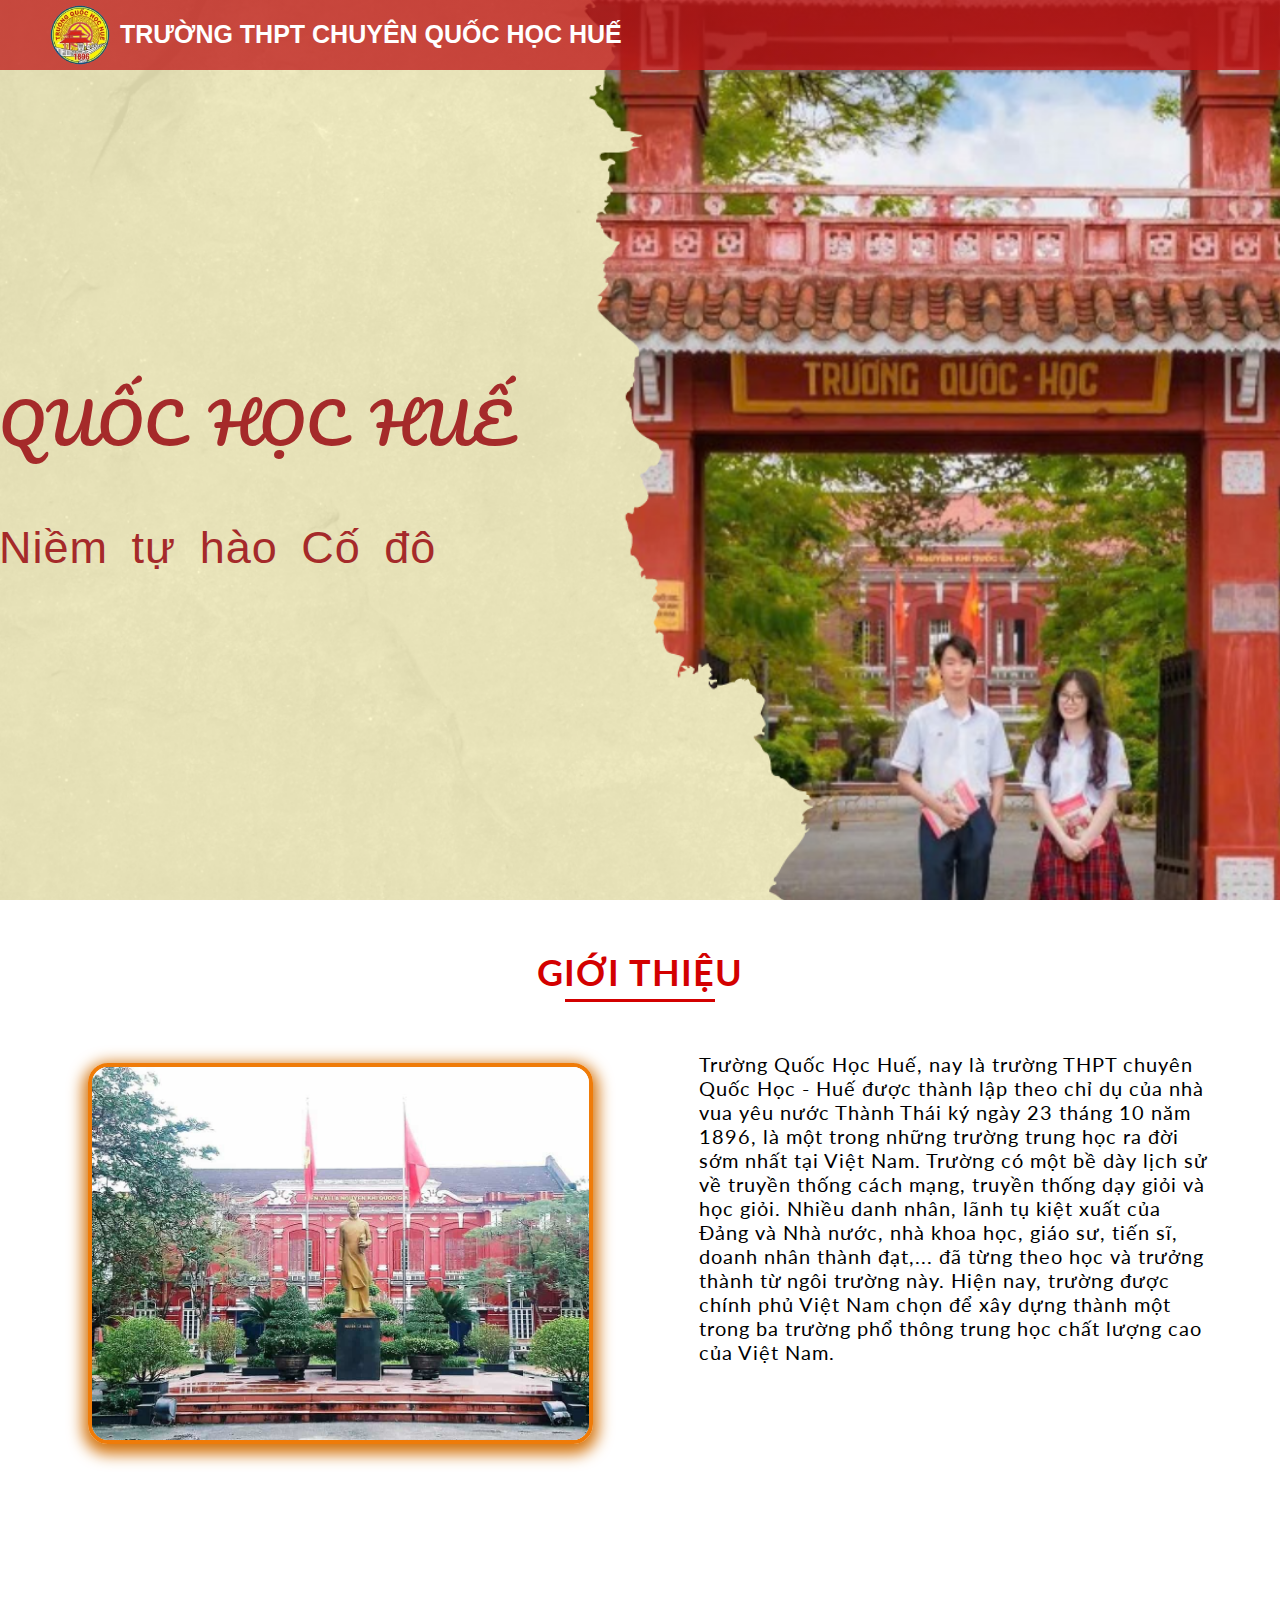
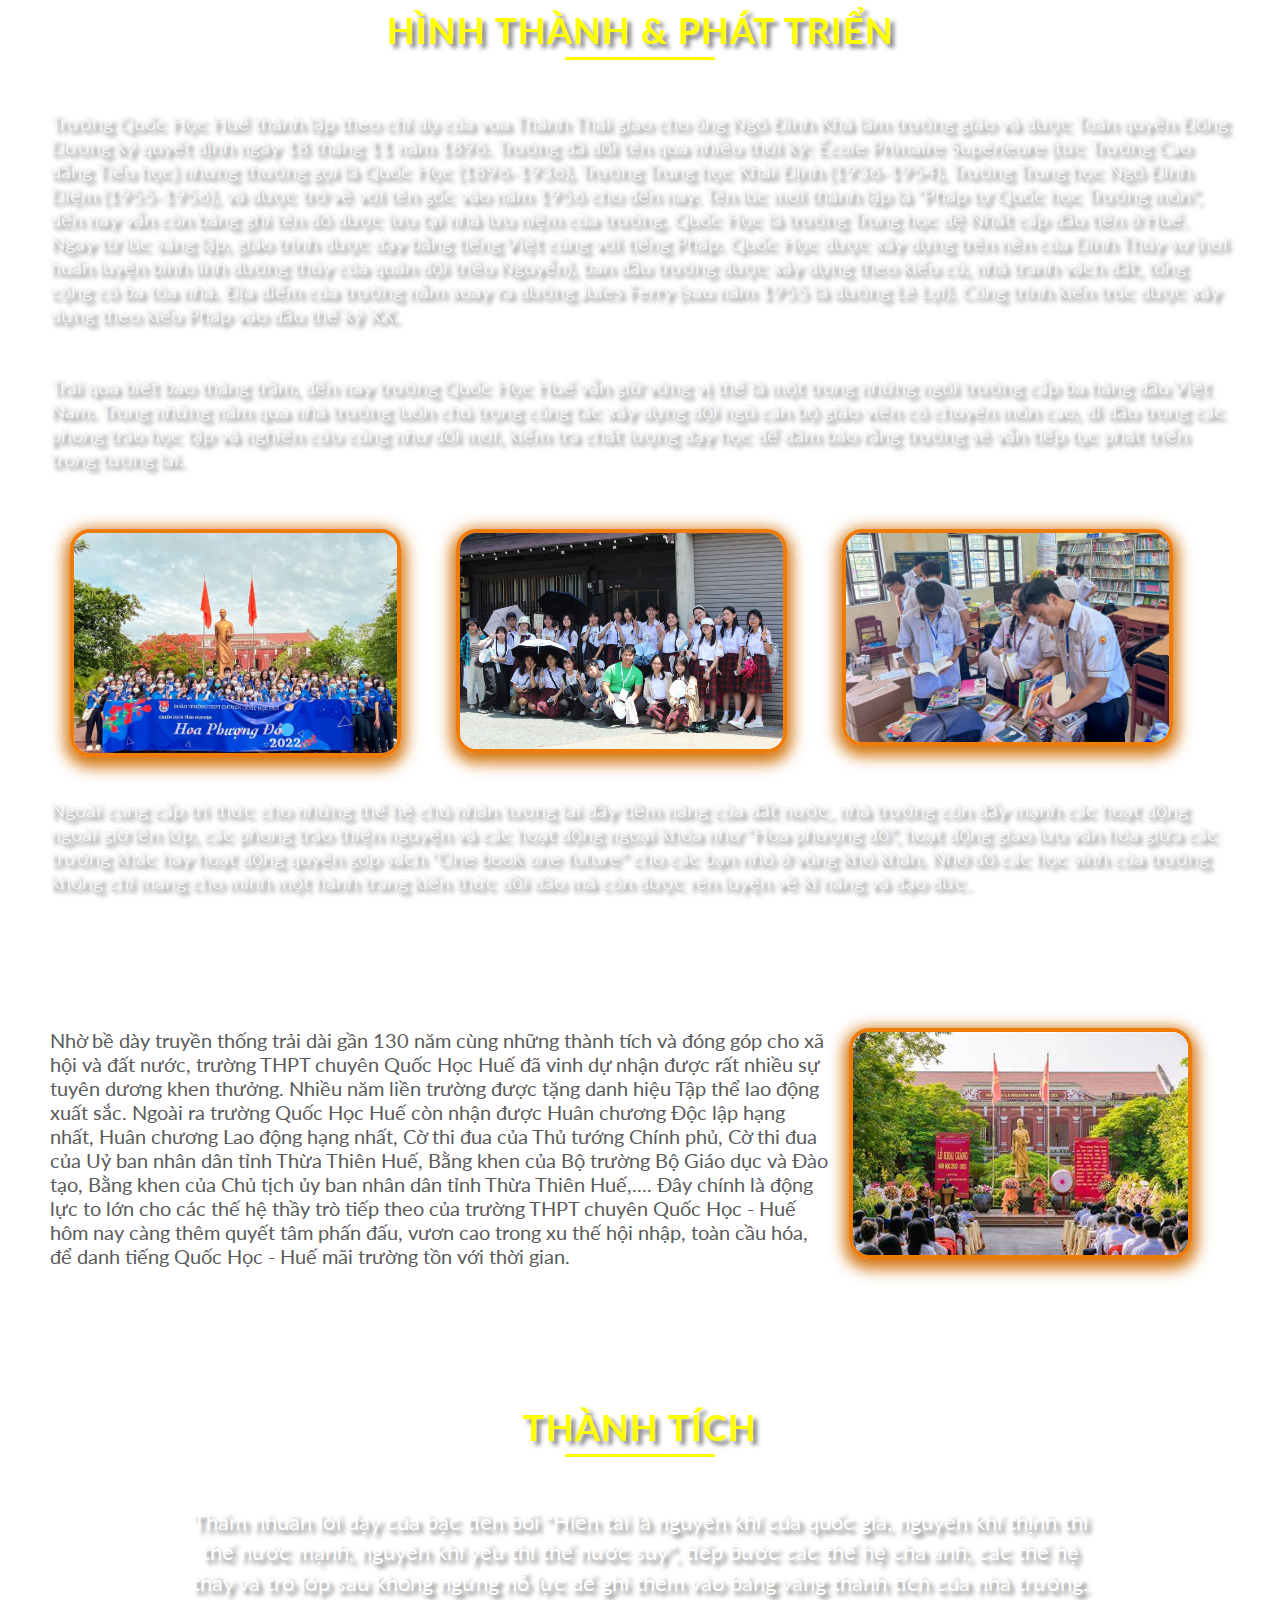
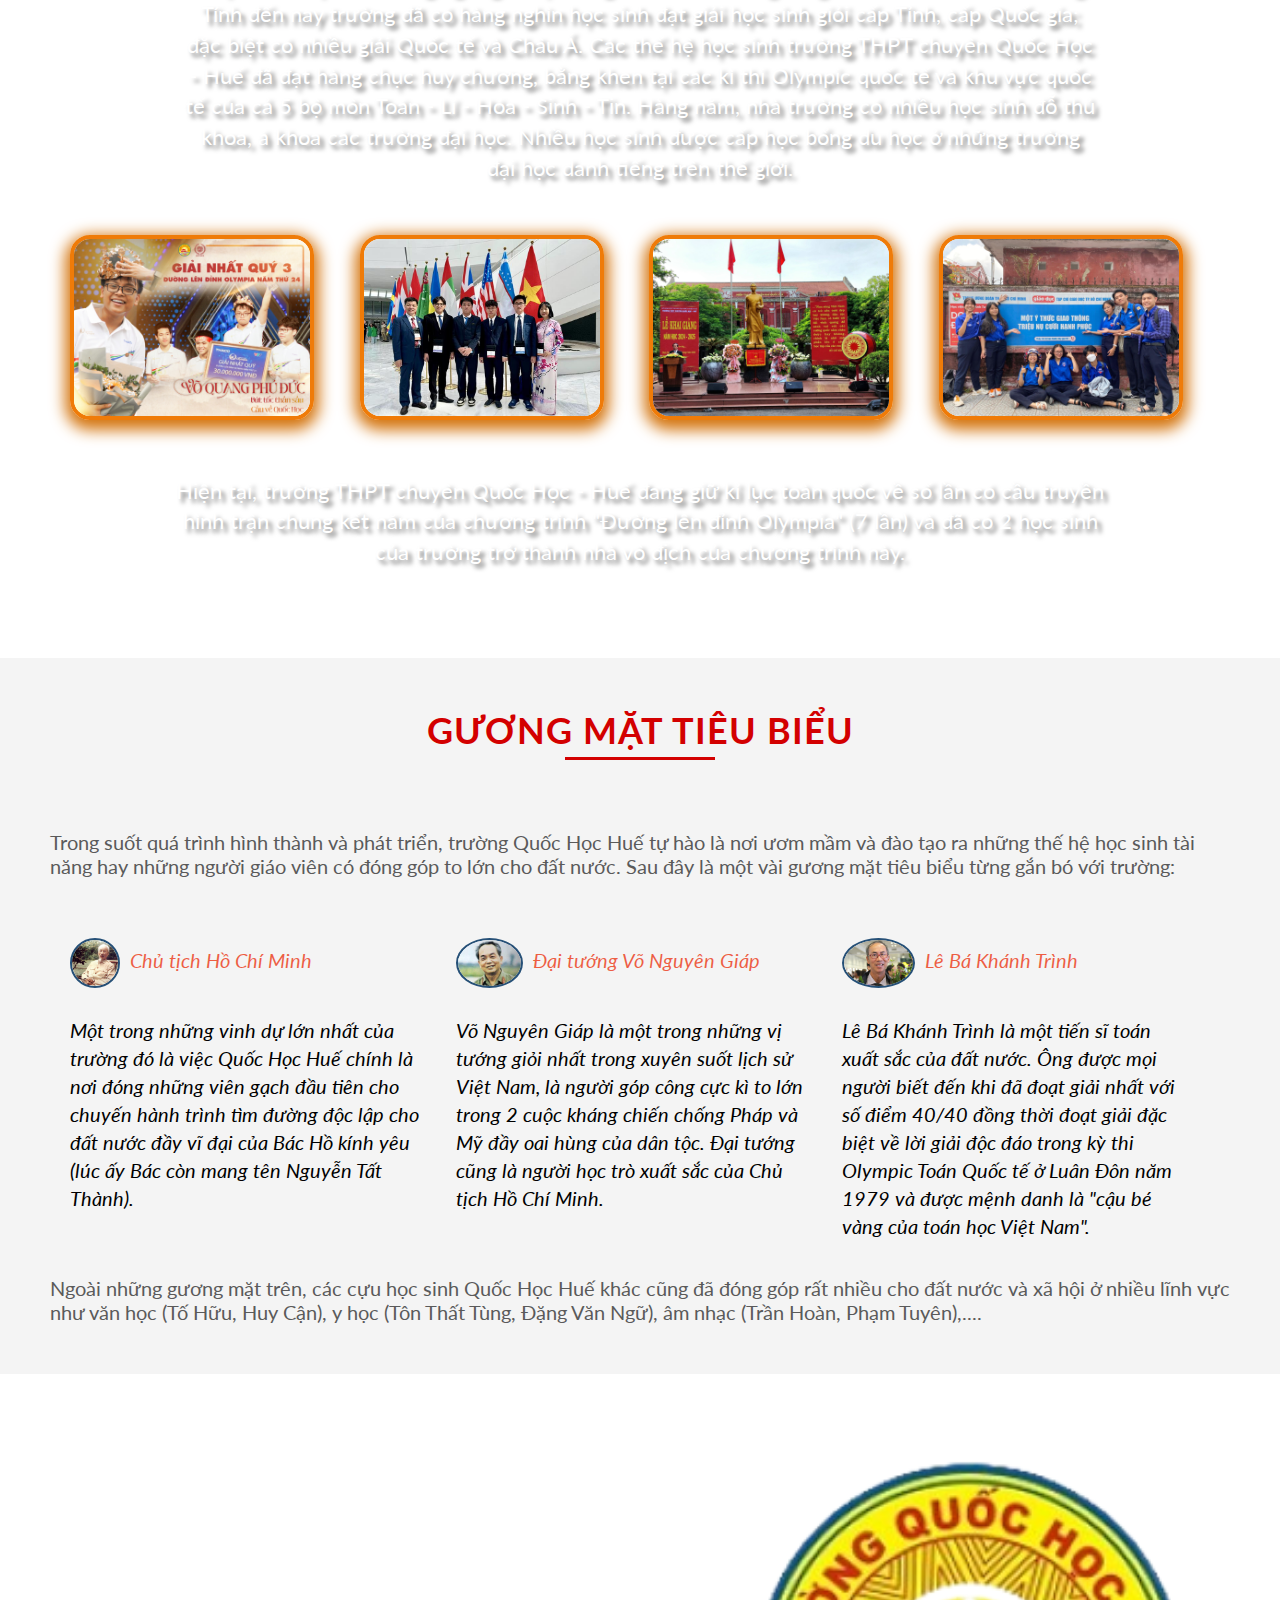
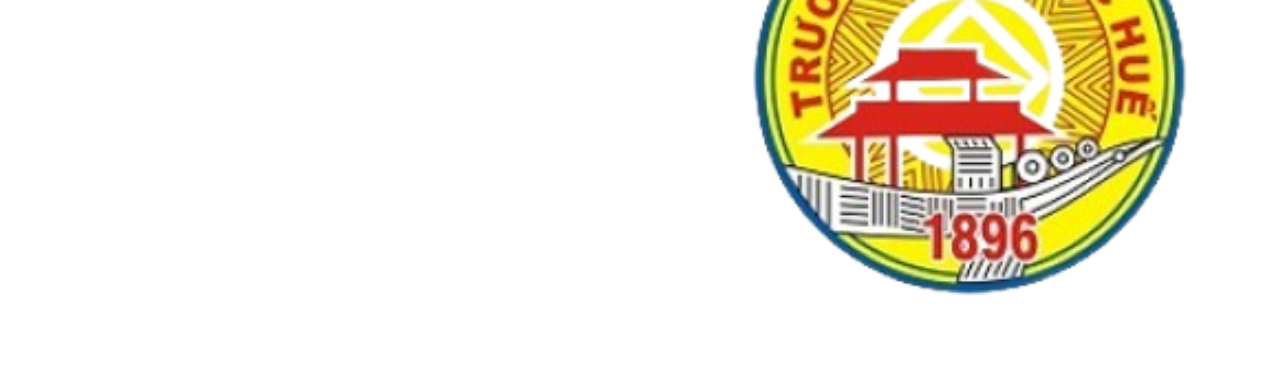
==== index.html @ fd77ebe2 "Rename quochoc.html to index.html" ====
<!DOCTYPE html>
<html lang="en">
<head>
    <link href="https://fonts.googleapis.com/css2?family=Pacifico&display=swap" rel="stylesheet">
    <link href="https://fonts.googleapis.com/css?family=Lato:300,400,700,900" rel="stylesheet">
    <link rel="stylesheet" href="https://use.fontawesome.com/releases/v5.2.0/css/all.css" integrity="sha384-hWVjflwFxL6sNzntih27bfxkr27PmbbK/iSvJ+a4+0owXq79v+lsFkW54bOGbiDQ"
        crossorigin="anonymous">
    <link rel="stylesheet" href="resources/css/qh_styles.css">
    <title>Gioi thieu Quoc Hoc Hue</title>
    <link rel="stylesheet" href="vendors/css/qh_grid.css">
</head>
<body>
    <header id="home">
        <nav class="sticky">
            <a href="#home"><img class="logo" src="./resources/img/qhh-removebg-preview.png" alt="logo"></a>
            <div class="main-nav">TRƯỜNG THPT CHUYÊN QUỐC HỌC HUẾ</div>
        </nav>
        <div class="clearfix"></div>
        <div class="row">
            <div class="heading-main-box">
                <h1>
                    <div class="vien">QUỐC HỌC HUẾ</div>
                    <div class="thien-duong">Niềm tự hào Cố đô</div>
                </h1>
            </div>
        </div>
    </header>
    <section class="vietnam" id="vnam">
        <div class="row">
            <h2>Giới thiệu</h2>
            <div class="col span-1-of-2 about-picture">
                <img src="./resources/img/quoc-hoc-hue-century-old-high-school-1.jpg" alt="activities1">
            </div>
            <div class="col span-1-of-2" id="intro-viet-1">
            Trường Quốc Học Huế, nay là trường THPT chuyên Quốc Học - Huế được thành lập theo chỉ dụ của nhà vua yêu nước Thành Thái ký ngày 23 tháng 10 năm 1896, là một trong những trường trung học ra đời sớm nhất tại Việt Nam. Trường có một bề dày lịch sử về truyền thống cách mạng, truyền thống dạy giỏi và học giỏi. Nhiều danh nhân, lãnh tụ kiệt xuất của Đảng và Nhà nước, nhà khoa học, giáo sư, tiến sĩ, doanh nhân thành đạt,... đã từng theo học và trưởng thành từ ngôi trường này. Hiện nay, trường được chính phủ Việt Nam chọn để xây dựng thành một trong ba trường phổ thông trung học chất lượng cao của Việt Nam.
            </div>
            <div class="clearfix"></div>
            <br> <br>
        </section>
    <section class="vietnam-1">
        <h2 class="tieu-de-2">Hình thành & phát triển</h2>
            <div class="introviet" id="intro-viet-2">
                Trường Quốc Học Huế thành lập theo chỉ dụ của vua Thành Thái giao cho ông Ngô Đình Khả làm trưởng giáo và được Toàn quyền Đông Dương ký quyết định ngày 18 tháng 11 năm 1896. Trường đã đổi tên qua nhiều thời kỳ: École Primaire Supérieure (tức Trường Cao đẳng Tiểu học) nhưng thường gọi là Quốc Học (1896-1936), Trường Trung học Khải Định (1936-1954), Trường Trung học Ngô Đình Diệm (1955-1956), và được trở về với tên gốc vào năm 1956 cho đến nay. Tên lúc mới thành lập là "Pháp tự Quốc học Trường môn", đến nay vẫn còn bảng ghi tên đó được lưu tại nhà lưu niệm của trường. Quốc Học là trường Trung học đệ Nhất cấp đầu tiên ở Huế. Ngay từ lúc sáng lập, giáo trình được dạy bằng tiếng Việt cùng với tiếng Pháp. Quốc Học được xây dựng trên nền của Dinh Thủy sư (nơi huấn luyện binh lính đường thủy của quân đội triều Nguyễn), ban đầu trường được xây dựng theo kiểu cũ, nhà tranh vách đất, tổng cộng có ba tòa nhà. Địa điểm của trường nằm xoay ra đường Jules Ferry (sau năm 1955 là đường Lê Lợi). Công trình kiến trúc được xây dựng theo kiểu Pháp vào đầu thế kỷ XX. <br> <br> <br>
                Trải qua biết bao thăng trầm, đến nay trường Quốc Học Huế vẫn giữ vững vị thế là một trong những ngôi trường cấp ba hàng đầu Việt Nam. Trong những năm qua nhà trường luôn chú trọng công tác xây dựng đội ngũ cán bộ giáo viên có chuyên môn cao, đi đầu trong các phong trào học tập và nghiên cứu cũng như đổi mới, kiểm tra chất lượng dạy học để đảm bảo rằng trường sẽ vẫn tiếp tục phát triển trong tương lai.<br> <br> <br>
            <div class="row">
                <div class="col span-1-of-3 about-picture">
                    <img src="./resources/img/hoa_phuong_do.jpg" alt="activities1">
                </div>
                <div class="col span-1-of-3 about-picture">
                    <img src="./resources/img/van-hoa.jpg" alt="activities1">
                </div>
                <div class="col span-1-of-3 about-picture">
                    <img src="./resources/img/1b1f.jpg" alt="activities1">
                </div>
            </div>
            <br>
            Ngoài cung cấp tri thức cho những thế hệ chủ nhân tương lai đầy tiềm năng của đất nước, nhà trường còn đẩy mạnh các hoạt động ngoài giờ lên lớp, các phong trào thiện nguyện và các hoạt động ngoại khóa như "Hoa phượng đỏ", hoạt động giao lưu văn hóa giữa các trường khác hay hoạt động quyên góp sách "One book one future" cho các bạn nhỏ ở vùng khó khăn. Nhờ đó các học sinh của trường không chỉ mang cho mình một hành trang kiến thức dồi dào mà còn được rèn luyện về kĩ năng và đạo đức.
            <br> <br>
    </section>
    <section class="vietnam" id="vnam">
        <div class="role">
            <div class="col span-2-of-3 about-picture">
                Nhờ bề dày truyền thống trải dài gần 130 năm cùng những thành tích và đóng góp cho xã hội và đất nước, trường THPT chuyên Quốc Học Huế đã vinh dự nhận được rất nhiều sự tuyên dương khen thưởng. Nhiều năm liền trường được tặng danh hiệu Tập thể lao động xuất sắc. Ngoài ra trường Quốc Học Huế còn nhận được Huân chương Độc lập hạng nhất, Huân chương Lao động hạng nhất, Cờ thi đua của Thủ tướng Chính phủ, Cờ thi đua của Uỷ ban nhân dân tỉnh Thừa Thiên Huế, Bằng khen của Bộ trường Bộ Giáo dục và Đào tạo, Bằng khen của Chủ tịch ủy ban nhân dân tỉnh Thừa Thiên Huế,.... Đây chính là động lực to lớn cho các thế hệ thầy trò tiếp theo của trường THPT chuyên Quốc Học - Huế hôm nay càng thêm quyết tâm phấn đấu, vươn cao trong xu thế hội nhập, toàn cầu hóa, để danh tiếng Quốc Học - Huế mãi trường tồn với thời gian.
            </div>
            <div class="col span-1-of-3 about-picture">
                <img src="./resources/img/khai-giang.jpg" alt="activities1">
            </div>
        </div>
        <br> <br> <br> <br> <br> <br> <br> <br> <br> <br> <br> <br> 
    </section>
    <section class="about-section" id="about">
        <div class="row">
            <h2 class="tieu-de-2">thành tích</h2>
            <p class="p-long">
                Thấm nhuần lời dạy của bậc tiền bối "Hiền tài là nguyên khí của quốc gia, nguyên khí thịnh thì thế nước mạnh, nguyên khí yếu thì thế nước suy", tiếp bước các thế hệ cha anh, các thế hệ thầy và trò lớp sau không ngừng nỗ lực để ghi thêm vào bảng vàng thành tích của nhà trường. Tính đến nay trường đã có hàng nghìn học sinh đạt giải học sinh giỏi cấp Tỉnh, cấp Quốc gia; đặc biệt có nhiều giải Quốc tế và Châu Á. Các thế hệ học sinh trường THPT chuyên Quốc Học - Huế đã đạt hàng chục huy chương, bằng khen tại các kì thi Olympic quốc tế và khu vực quốc tế của cả 5 bộ môn Toán - Lí - Hóa - Sinh - Tin. Hàng năm, nhà trường có nhiều học sinh đỗ thủ khoa, á khoa các trường đại học. Nhiều học sinh được cấp học bổng du học ở những trường đại học danh tiếng trên thế giới.
            </p>
        </div>
        <div class="row">
            <div class="col span-1-of-4 about-picture">
                <img src="./resources/img/phu-duc.jpg" alt="activities1">
            </div>
            <div class="col span-1-of-4 about-picture">
                <img src="./resources/img/hcb2024.jpg" alt="activities2">
            </div>
            <div class="col span-1-of-4 about-picture">
                <img src="./resources/img/thi dua.jpg" alt="activities3">
            </div>
            <div class="col span-1-of-4 about-picture">
                <img src="./resources/img/atgt.jpg" alt="activities4">
            </div>
        </div>
        <p class="p-long">
            Hiện tại, trường THPT chuyên Quốc Học - Huế đang giữ kỉ lục toàn quốc về số lần có cầu truyền hình trận chung kết năm của chương trình "Đường lên đỉnh Olympia" (7 lần) và đã có 2 học sinh của trường trở thành nhà vô địch của chương trình này.
        </p>
    </section>
    <section class="testimonials-section" id="testimonials" >
    <h2 class="tieu-de-1">Gương mặt tiêu biểu</h2>
        Trong suốt quá trình hình thành và phát triển, trường Quốc Học Huế tự hào là nơi ươm mầm và đào tạo ra những thế hệ học sinh tài năng hay những người giáo viên có đóng góp to lớn cho đất nước. Sau đây là một vài gương mặt tiêu biểu từng gắn bó với trường:
        <br> <br>
        <div class="row">
            <div class="col span-1-of-3">
                <blockquote>
                    <cite>
                        <img  src="resources/img/ho-chi-minh.webp" alt="person1"> Chủ tịch Hồ Chí Minh
                    </cite>
                    <br>
                    Một trong những vinh dự lớn nhất của trường đó là việc Quốc Học Huế chính là nơi đóng những viên gạch đầu tiên cho chuyến hành trình tìm đường độc lập cho đất nước đầy vĩ đại của Bác Hồ kính yêu (lúc ấy Bác còn mang tên Nguyễn Tất Thành).
                </blockquote>
            </div>
            <div class="col span-1-of-3">
                <blockquote>
                    <cite>
                        <img  src="resources/img/vo_nguyen_giap.jpg" alt="person1"> Đại tướng Võ Nguyên Giáp
                    </cite>
                    <br>
                    Võ Nguyên Giáp là một trong những vị tướng giỏi nhất trong xuyên suốt lịch sử Việt Nam, là người góp công cực kì to lớn trong 2 cuộc kháng chiến chống Pháp và Mỹ đầy oai hùng của dân tộc. Đại tướng cũng là người học trò xuất sắc của Chủ tịch Hồ Chí Minh.
            </div>
            <div class="col span-1-of-3">
                <blockquote>
                    <cite>
                        <img  src="resources/img/thay_le_ba_trinh_2.jpg" alt="person1"> Lê Bá Khánh Trình
                    </cite>
                    <br>
                    Lê Bá Khánh Trình là một tiến sĩ toán xuất sắc của đất nước. Ông được mọi người biết đến khi đã đoạt giải nhất với số điểm 40/40 đồng thời đoạt giải đặc biệt về lời giải độc đáo trong kỳ thi Olympic Toán Quốc tế ở Luân Đôn năm 1979 và được mệnh danh là "cậu bé vàng của toán học Việt Nam".
                </blockquote>
            </div>
        </div>
    <br>
    Ngoài những gương mặt trên, các cựu học sinh Quốc Học Huế khác cũng đã đóng góp rất nhiều cho đất nước và xã hội ở nhiều lĩnh vực như văn học (Tố Hữu, Huy Cận), y học (Tôn Thất Tùng, Đặng Văn Ngữ), âm nhạc (Trần Hoàn, Phạm Tuyên),....
    </section>
    <section class="contact-section" id="contact">
        <div class="row">
            <div class="col span-1-of-2">
                <ul class="information">
                    <li><i class="fas fa-map-marker-alt small small-icon"></i>Địa chỉ: 12 Lê Lợi, Thành phố Huế</li>
                    <li><i class="fas fa-phone small-icon"></i>SĐT: +84 234 3823 234</li>
                </ul>
                <ul class="social-icons">
                    <li><a href="https://www.facebook.com/DoantruongQuocHoc" class="fab fa-facebook"></a></li>
                    <li><a href="https://thpt-qhoc.thuathienhue.edu.vn/" class="fab fa-google-plus-square"></a></li>
                </ul>
            </div>
            <div class="col span-1-of-3"></div>
            <div class="col span-1-of-3">
                <img class="last-obj" src="resources/img/qhh-removebg-preview.png" alt="">
            </div>
        </div>
    </section>   
    <script
    src="https://code.jquery.com/jquery-3.3.1.js"
    integrity="sha256-2Kok7MbOyxpgUVvAk/HJ2jigOSYS2auK4Pfzbm7uH60="
    crossorigin="anonymous"></script>
    <script src="vendors/js/jquery.waypoints.min.js"></script>
    <script src="resources/js/scripts.js"></script>
</body>
</html>
---- resources/css/qh_styles.css ----
/*-----------------------------------------------------------------------*/
/*-----------------------DEFAULT SETUP-----------------------------------*/
/*-----------------------------------------------------------------------*/
* {
    margin: 0;
    padding: 0;
    box-sizing: border-box;
}

.main-nav{
    padding-top: 20px;
    margin-left: 25px;
    font-size: 25px;
    color: white;
    font-family: 'Calibri', sans-serif;
    font-weight: bold;

}

html {
    background-color: #ffffff;
    color: #5a5a5a;
    font-family: 'Lato', sans-serif;
    font-size: 20px;
    text-rendering: optimizeLegibility;
}

/* ------sticky----- */
.sticky{
    background-image:linear-gradient(45deg, rgba(190, 24, 24, 0.75), 55%,rgba(190, 24, 24, 0.85));
    top: 0;
    left: 0;
    width: 100%;
    height: 70px;
}

.sticky .logo{
    width: 60px;
    margin-top: 5px;
    margin-right: 10px;
}

/*-----------------------------------------------------------------------*/
/*--------------------REUSABLE COMPONENT---------------------------------*/
/*-----------------------------------------------------------------------*/

.tieu-de-1{
    color: #d30000;
}

.tieu-de-1::after{
    background-color: #d30000
}

.tieu-de-2{
    color: yellow;
    text-shadow: 4px 4px 4px rgba(0, 0, 0, 0.5); 
}

.tieu-de-2::after{
    background-color: yellow
}


.row{
    max-width: 1140px;
    margin: 0 auto;
}

.clearfix::after{
    content:" ";
    display: table;
    clear: both;
}

h1,h2,h3{
    text-transform: uppercase;
    letter-spacing: 1px;
}

h2{
    color: #d30000;
    font-size: 180%;
    font-weight: 700;
    text-align: center;
}

h2::after{
    content: " ";
    display: block;
    width: 150px;
    height: 3px;
    background-color: #d30000;
    margin: 0 auto;
    margin-top: 5px;
    margin-bottom: 50px;
}

h3{
    padding-top: 30px;
    padding-bottom: 10px;
    text-align: center;
    background-color: #265077;
    color: white;
    border-top-right-radius: 15px;
    border-top-left-radius: 15px;
    margin-bottom: 10px;
}

.p-long{
    text-align: center;
    color: #265077;
    font-size: 22px;
    margin-top: 40px;
    margin-bottom: 40px;
    width: 80%;
    margin-left: 10%;
    line-height: 140%;
}

section{
    padding: 50px;
}

/*-----------------------------------------------------------------------*/
/*-------------------------------HEADER----------------------------------*/
/*-----------------------------------------------------------------------*/
header{
    background-image: url("../img/Green\ Haze\ Brush\ Photo\ Frame\ Travel\ Discover\ New\ Places\ Instagram\ Post.png");
    background-size: cover;
    background-position: center;
    height: 100vh;
    background-attachment: fixed;
}

.logo{
    width: 150px;
    float: left;
    margin-left: 50px;
    margin-top: -70px;
}

.heading-main-box{
    position: absolute;
    top: 50%;
    left: 30%;
    transform: translate(-35%,-55%);
    width: 1100px;
    font-family: 'Gill Sans', 'Gill Sans MT', Calibri, 'Trebuchet MS', sans-serif;
}

.thien-duong{
    margin-right: 10px;
    padding-right: 25px;
    text-transform: none;
    margin-top: 10px;
}

.vien{
    font-size: 125%;
    margin-top: 60px;
    padding-bottom: 60px;
    font-family: 'Pacifico', cursive;
}

h1{
    font-size: 225%;
    font-weight: 400;
    word-spacing: 10px;
    color: brown;   
    line-height: 125%;
    margin-bottom: 25px;
    padding-top: 70px;
}
/*-----------------------------------------------------------------------*/
/*-----------------------------VIETNAM-----------------------------------*/
/*-----------------------------------------------------------------------*/

video{
    margin-top: 50px;
    width: 50%;
    height: 50%;
    display: inline-block;
}

.vietnam-1{
    background-image:linear-gradient(45deg,rgba(190, 24, 24, 0.55), 55%, rgba(190, 24, 24, 0.5)), url('../img/53842-toa-nha-quoc-hoc-hue-700x467.jpg');
    background-position: center;
    background-size: cover;
    background-attachment: fixed;
}


#intro-viet-1{
    text-align: left;
    margin: 0 auto;
    padding-left: 50px;
    float: right;
    letter-spacing: 1px;
    font-size: 20px;
    color: black;
}

#intro-viet-2{
    font-size: 20px;
    color: whitesmoke;
    text-shadow: 4px 4px 4px rgba(0, 0, 0, 0.5); 
}
/*-----------------------------------------------------------------------*/
/*------------------------ABOUT SECTION----------------------------------*/
/*-----------------------------------------------------------------------*/

.about-section{
    background-image:linear-gradient(45deg,rgba(190, 24, 24, 0.5), 55%, rgba(190, 24, 24, 0.5)), url('../img/B1155-tckt-007-1.jpg');
    background-position: center;
    background-size: cover;
    background-attachment: fixed;
}

.p-long{
    color: white !important;
    text-shadow: 4px 4px 4px rgba(0, 0, 0, 0.5);
}
 
.about-picture img{
    width: 90%;
    border-radius: 20px;
    border: 4px solid #ef7b08;
    box-shadow: 0px 5px 15px 5px #d4750f;
    transition: all .7s;
}

.picture-title{
    position: absolute;
    top: 50%;
    left: 50%;
    color: rgb(255, 149, 0);
    transform: translate(-65%,100%);
    opacity: 0;
    transition: all .7s;
}

.about-picture{
    position: relative;
    margin-top: 50px;
}

.about-picture:hover img,
.about-picture:active img{
    filter: brightness(55%) blur(2px);
}

.about-picture:hover .picture-title,
.about-picture:active .picture-title{
    transform: translate(-65%, -50%);
    opacity: 1;
}

/*-----------------------------------------------------------------------*/
/*---------------------PRODUCT SECTION-----------------------------------*/
/*-----------------------------------------------------------------------*/

.products-section{
    background-color: #f4f4f4;
}

.products-section h2{
    margin-bottom: 60px;
}
 
.product-box{
    background-color: #eeefff;
    box-shadow: 3px 5px 10px #e0e0e0;
    width: 90%;
    height: 350px;
}
 
.product-price{
    color: #265077;
    font-size: 250%;
    font-weight: 300;
    text-align: center;
}
 
.product-price span {
    font-size: 80%;
}
 
.product-box ul li{
    margin-left: 20%;
    list-style: none;
    margin-top: 20px;
    margin-bottom: 20px;
}
 
.product-box .btn{
    margin-left: 20%;
}

/*-----------------------------------------------------------------------*/
/*------------------------TESTIMONIALS SECTION---------------------------*/
/*-----------------------------------------------------------------------*/
.testimonials-section{
    background-color: #f4f4f4;
}
 
.testimonials-section h2{
    margin-bottom: 70px;
}
 
blockquote{
    width: 95%;
    position: relative;
    font-style: italic;
    line-height: 140%;
    color: black;
}
 

 
cite{
    display: block;
    color: rgba(235, 45, 7, 0.758)   ;
    margin-top: 25px;
}
 
cite img{
    height: 50px;
    border-radius: 50%;
    border: 2px solid #265077;
    vertical-align: middle;
    margin-right: 5px;
}

/*-----------------------------------------------------------------------*/
/*------------------------SPONSORS SECTION-------------------------------*/
/*-----------------------------------------------------------------------*/

.sponsors-section{
    background-color: #f4f4f4;
}

.sponsors-section h2{
      margin-bottom: 50px;
}

.sponsors-showcase{
   margin-left: 8%;
}

.sponsors-showcase li{
   list-style: none;
   float: left;
   width: 30%;
   text-align: center;
   margin-bottom: 20px;
}

.logo-sponsor{
   width: 140px;
   cursor: pointer;
   transition: all .3s;
}

.sponsors-showcase li .logo-sponsor:hover,
.sponsors-showcase li .logo-sponsor:active{
   transform: scale(1.2);
}

figcaption{
   color: #265077;
   font-weight: 900;
   font-size: 120%;
   cursor: pointer;
}

/*-----------------------------------------------------------------------*/
/*--------------------------CONTACT FORM---------------------------------*/
/*-----------------------------------------------------------------------*/

.contact-section{
    background-image:linear-gradient(45deg,rgba(190, 24, 24, 0.65), 55%, rgba(190, 24, 24, 0.65)), url('../img/toan-canh-co-do-hue-nhin-tu-tren-cao-42-1838-15392592652411456989806-1539265453203967090356.png');
    background-position: center;
    background-size: cover;
    background-attachment: fixed;
}
/*-----------------------------------------------------------------------*/
/*--------------------------------FOOTER---------------------------------*/
/*-----------------------------------------------------------------------*/

footer{
    text-align: center;
    background-color: #494949;
    color: white;
    padding: 20px;
}

.information{
    list-style: none;
    color: white;
    line-height: 200%;
    margin-top: 70px;
    word-spacing: 1px;
    font-size: 90%;
}

.information .small-icon{
    color: yellowgreen;
    margin: 10px;
}

.information .small-icon:hover,
.information .small-icon:active{
    transform: scale(1.3);
}

.social-icons{
    margin-top: 50px;
    list-style: none;
}

.social-icons li{
    display: inline-block;
    font-size: 250%;
    margin-left: 20px;
    color: white;
}

.social-icons li a{
    transition: all .3s;
    cursor: pointer;
    color: white;
}

.social-icons li i:hover,
.social-icons li i:active{
    transform: scale(1.3);
    color: #e67e22;
}

.last-obj{
    width: 120%;
    margin-left: 100px;
}
---- vendors/css/qh_grid.css ----
/*  SECTIONS  ============================================================================= */

.section {
	clear: both;
	padding: 0px;
	margin: 0px;
}

/*  GROUPING  ============================================================================= */

.row {
    zoom: 1; /* For IE 6/7 (trigger hasLayout) */
}

.row:before,
.row:after {
    content:"";
    display:table;
}
.row:after {
    clear:both;
}

/*  GRID COLUMN SETUP   ==================================================================== */

.col {
	display: block;
	float:left;
	margin: 1% 0 1% 1.6%;
}

.col:first-child { margin-left: 0; } /* all browsers except IE6 and lower */


/*  REMOVE MARGINS AS ALL GO FULL WIDTH AT 480 PIXELS */

@media only screen and (max-width: 480px) {
	.col { 
		/*margin: 1% 0 1% 0%;*/
        margin: 0;
	}
}


/*  GRID OF TWO   ============================================================================= */


.span-2-of-2 {
	width: 100%;
}

.span-1-of-2 {
	width: 49.2%;
}

/*  GO FULL WIDTH AT LESS THAN 480 PIXELS */

@media only screen and (max-width: 480px) {
	.span-2-of-2 {
		width: 100%; 
	}
	.span-1-of-2 {
		width: 100%; 
	}
}


/*  GRID OF THREE   ============================================================================= */

	
.span-3-of-3 {
	width: 100%; 
}

.span-2-of-3 {
	width: 66.13%; 
}

.span-1-of-3 {
	width: 32.26%; 
}


/*  GO FULL WIDTH AT LESS THAN 480 PIXELS */

@media only screen and (max-width: 480px) {
	.span-3-of-3 {
		width: 100%; 
	}
	.span-2-of-3 {
		width: 100%; 
	}
	.span-1-of-3 {
		width: 100%;
	}
}

/*  GRID OF FOUR   ============================================================================= */

	
.span-4-of-4 {
	width: 100%; 
}

.span-3-of-4 {
	width: 74.6%; 
}

.span-2-of-4 {
	width: 49.2%; 
}

.span-1-of-4 {
	width: 23.8%; 
}


/*  GO FULL WIDTH AT LESS THAN 480 PIXELS */

@media only screen and (max-width: 480px) {
	.span-4-of-4 {
		width: 100%; 
	}
	.span-3-of-4 {
		width: 100%; 
	}
	.span-2-of-4 {
		width: 100%; 
	}
	.span-1-of-4 {
		width: 100%; 
	}
}


/*  GRID OF FIVE   ============================================================================= */

	
.span-5-of-5 {
	width: 100%;
}

.span-4-of-5 {
  	width: 79.68%; 
}

.span-3-of-5 {
  	width: 59.36%; 
}

.span-2-of-5 {
  	width: 39.04%;
}

.span-1-of-5 {
  	width: 18.72%;
}


/*  GO FULL WIDTH AT LESS THAN 480 PIXELS */

@media only screen and (max-width: 480px) {
	.span-5-of-5 {
		width: 100%; 
	}
	.span-4-of-5 {
		width: 100%; 
	}
	.span-3-of-5 {
		width: 100%; 
	}
	.span-2-of-5 {
		width: 100%; 
	}
	.span-1-of-5 {
		width: 100%; 
	}
}


/*  GRID OF SIX   ============================================================================= */


.span-6-of-6 {
	width: 100%;
}

.span-5-of-6 {
  	width: 83.06%;
}

.span-4-of-6 {
  	width: 66.13%;
}

.span-3-of-6 {
  	width: 49.2%;
}

.span-2-of-6 {
  	width: 32.26%;
}

.span-1-of-6 {
  	width: 15.33%;
}


/*  GO FULL WIDTH AT LESS THAN 480 PIXELS */

@media only screen and (max-width: 480px) {
	.span-6-of-6 {
		width: 100%; 
	}
	.span-5-of-6 {
		width: 100%; 
	}
	.span-4-of-6 {
		width: 100%; 
	}
	.span-3-of-6 {
		width: 100%; 
	}
	.span-2-of-6 {
		width: 100%; 
	}
	.span-1-of-6 {
		width: 100%; 
	}
}



/*  GRID OF SEVEN   ============================================================================= */


.span-7-of-7 {
	width: 100%;
}

.span-6-of-7 {
	width: 85.48%;
}

.span-5-of-7 {
  	width: 70.97%;
}

.span-4-of-7 {
  	width: 56.45%;
}

.span-3-of-7 {
  	width: 41.94%;
}

.span-2-of-7 {
  	width: 27.42%;
}

.span-1-of-7 {
  	width: 12.91%;
}


/*  GO FULL WIDTH AT LESS THAN 480 PIXELS */

@media only screen and (max-width: 480px) {
	.span-7-of-7 {
		width: 100%; 
	}
	.span-6-of-7 {
		width: 100%; 
	}
	.span-5-of-7 {
		width: 100%; 
	}
	.span-4-of-7 {
		width: 100%; 
	}
	.span-3-of-7 {
		width: 100%; 
	}
	.span-2-of-7 {
		width: 100%; 
	}
	.span-1-of-7 {
		width: 100%; 
	}
}


/*  GRID OF EIGHT   ============================================================================= */

	
.span-8-of-8 {
	width: 100%;
}

.span-7-of-8 {
	width: 87.3%; 
}

.span-6-of-8 {
	width: 74.6%; 
}

.span-5-of-8 {
	width: 61.9%; 
}

.span-4-of-8 {
	width: 49.2%; 
}

.span-3-of-8 {
	width: 36.5%;
}

.span-2-of-8 {
	width: 23.8%; 
}

.span-1-of-8 {
	width: 11.1%; 
}


/*  GO FULL WIDTH AT LESS THAN 480 PIXELS */

@media only screen and (max-width: 480px) {
	.span-8-of-8 {
		width: 100%; 
	}
	.span-7-of-8 {
		width: 100%; 
	}
	.span-6-of-8 {
		width: 100%; 
	}
	.span-5-of-8 {
		width: 100%; 
	}
	.span-4-of-8 {
		width: 100%; 
	}
	.span-3-of-8 {
		width: 100%; 
	}
	.span-2-of-8 {
		width: 100%; 
	}
	.span-1-of-8 {
		width: 100%; 
	}
}


/*  GRID OF NINE   ============================================================================= */


.span-9-of-9 {
	width: 100%;
}

.span-8-of-9 {
	width: 88.71%;
}

.span-7-of-9 {
	width: 77.42%; 
}

.span-6-of-9 {
	width: 66.13%; 
}

.span-5-of-9 {
	width: 54.84%; 
}

.span-4-of-9 {
	width: 43.55%; 
}

.span-3-of-9 {
	width: 32.26%;
}

.span-2-of-9 {
	width: 20.97%; 
}

.span-1-of-9 {
	width: 9.68%; 
}


/*  GO FULL WIDTH AT LESS THAN 480 PIXELS */

@media only screen and (max-width: 480px) {
	.span-9-of-9 {
		width: 100%; 
	}
	.span-8-of-9 {
		width: 100%; 
	}
	.span-7-of-9 {
		width: 100%; 
	}
	.span-6-of-9 {
		width: 100%; 
	}
	.span-5-of-9 {
		width: 100%; 
	}
	.span-4-of-9 {
		width: 100%; 
	}
	.span-3-of-9 {
		width: 100%; 
	}
	.span-2-of-9 {
		width: 100%; 
	}
	.span-1-of-9 {
		width: 100%; 
	}
}


/*  GRID OF TEN   ============================================================================= */


.span-10-of-10 {
	width: 100%;
}

.span-9-of-10 {
	width: 89.84%;
}

.span-8-of-10 {
	width: 79.68%;
}

.span-7-of-10 {
	width: 69.52%; 
}

.span-6-of-10 {
	width: 59.36%; 
}

.span-5-of-10 {
	width: 49.2%; 
}

.span-4-of-10 {
	width: 39.04%; 
}

.span-3-of-10 {
	width: 28.88%;
}

.span-2-of-10 {
	width: 18.72%; 
}

.span-1-of-10 {
	width: 8.56%; 
}


/*  GO FULL WIDTH AT LESS THAN 480 PIXELS */

@media only screen and (max-width: 480px) {
	.span-10-of-10 {
		width: 100%; 
	}
	.span-9-of-10 {
		width: 100%; 
	}
	.span-8-of-10 {
		width: 100%; 
	}
	.span-7-of-10 {
		width: 100%; 
	}
	.span-6-of-10 {
		width: 100%; 
	}
	.span-5-of-10 {
		width: 100%; 
	}
	.span-4-of-10 {
		width: 100%; 
	}
	.span-3-of-10 {
		width: 100%; 
	}
	.span-2-of-10 {
		width: 100%; 
	}
	.span-1-of-10 {
		width: 100%; 
	}
}


/*  GRID OF ELEVEN   ============================================================================= */

.span-11-of-11 {
	width: 100%;
}

.span-10-of-11 {
	width: 90.76%;
}

.span-9-of-11 {
	width: 81.52%;
}

.span-8-of-11 {
	width: 72.29%;
}

.span-7-of-11 {
	width: 63.05%; 
}

.span-6-of-11 {
	width: 53.81%; 
}

.span-5-of-11 {
	width: 44.58%; 
}

.span-4-of-11 {
	width: 35.34%; 
}

.span-3-of-11 {
	width: 26.1%;
}

.span-2-of-11 {
	width: 16.87%; 
}

.span-1-of-11 {
	width: 7.63%; 
}


/*  GO FULL WIDTH AT LESS THAN 480 PIXELS */

@media only screen and (max-width: 480px) {
	.span-11-of-11 {
		width: 100%; 
	}
	.span-10-of-11 {
		width: 100%; 
	}
	.span-9-of-11 {
		width: 100%; 
	}
	.span-8-of-11 {
		width: 100%; 
	}
	.span-7-of-11 {
		width: 100%; 
	}
	.span-6-of-11 {
		width: 100%; 
	}
	.span-5-of-11 {
		width: 100%; 
	}
	.span-4-of-11 {
		width: 100%; 
	}
	.span-3-of-11 {
		width: 100%; 
	}
	.span-2-of-11 {
		width: 100%; 
	}
	.span-1-of-11 {
		width: 100%; 
	}
}


/*  GRID OF TWELVE   ============================================================================= */

.span-12-of-12 {
	width: 100%;
}

.span-11-of-12 {
	width: 91.53%;
}

.span-10-of-12 {
	width: 83.06%;
}

.span-9-of-12 {
	width: 74.6%;
}

.span-8-of-12 {
	width: 66.13%;
}

.span-7-of-12 {
	width: 57.66%; 
}

.span-6-of-12 {
	width: 49.2%; 
}

.span-5-of-12 {
	width: 40.73%; 
}

.span-4-of-12 {
	width: 32.26%; 
}

.span-3-of-12 {
	width: 23.8%;
}

.span-2-of-12 {
	width: 15.33%; 
}

.span-1-of-12 {
	width: 6.86%; 
}


/*  GO FULL WIDTH AT LESS THAN 480 PIXELS */

@media only screen and (max-width: 480px) {
	.span-12-of-12 {
		width: 100%; 
	}
	.span-11-of-12 {
		width: 100%; 
	}
	.span-10-of-12 {
		width: 100%; 
	}
	.span-9-of-12 {
		width: 100%; 
	}
	.span-8-of-12 {
		width: 100%; 
	}
	.span-7-of-12 {
		width: 100%; 
	}
	.span-6-of-12 {
		width: 100%; 
	}
	.span-5-of-12 {
		width: 100%; 
	}
	.span-4-of-12 {
		width: 100%; 
	}
	.span-3-of-12 {
		width: 100%; 
	}
	.span-2-of-12 {
		width: 100%; 
	}
	.span-1-of-12 {
		width: 100%; 
	}
}
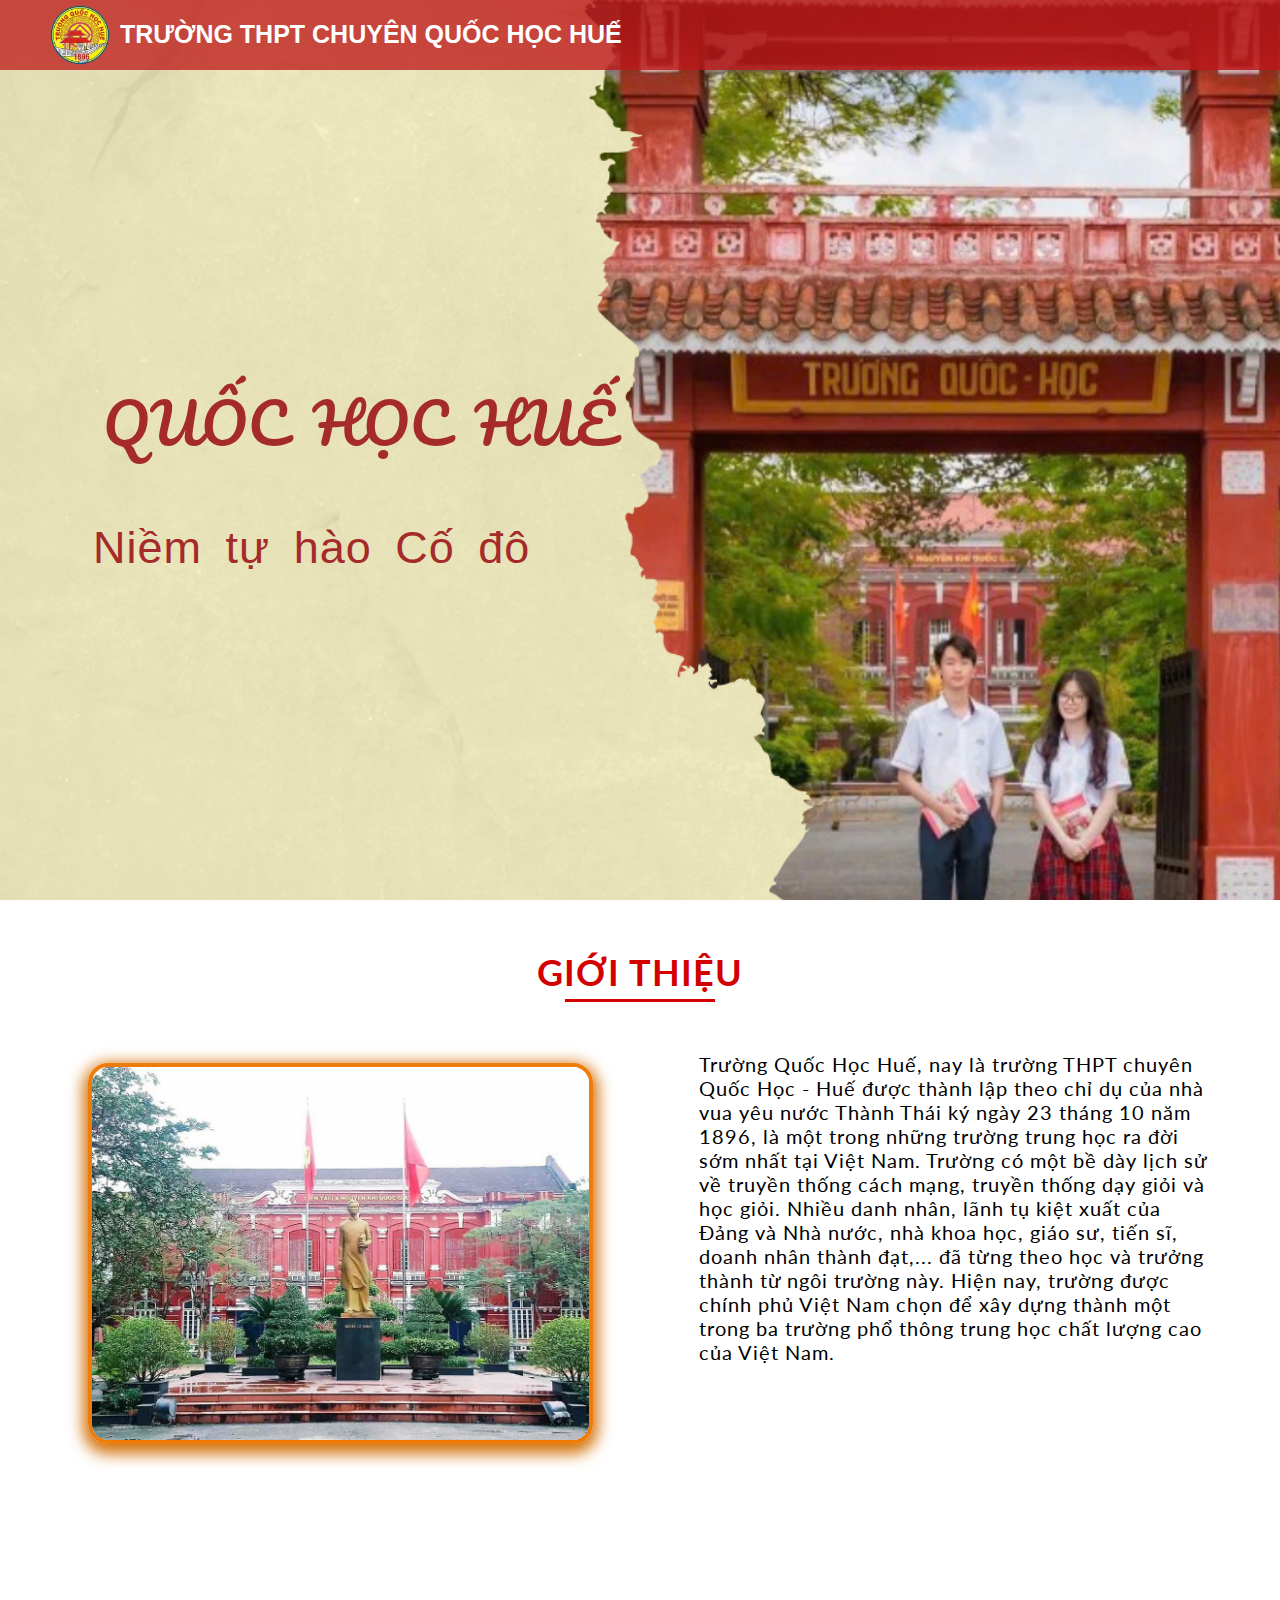
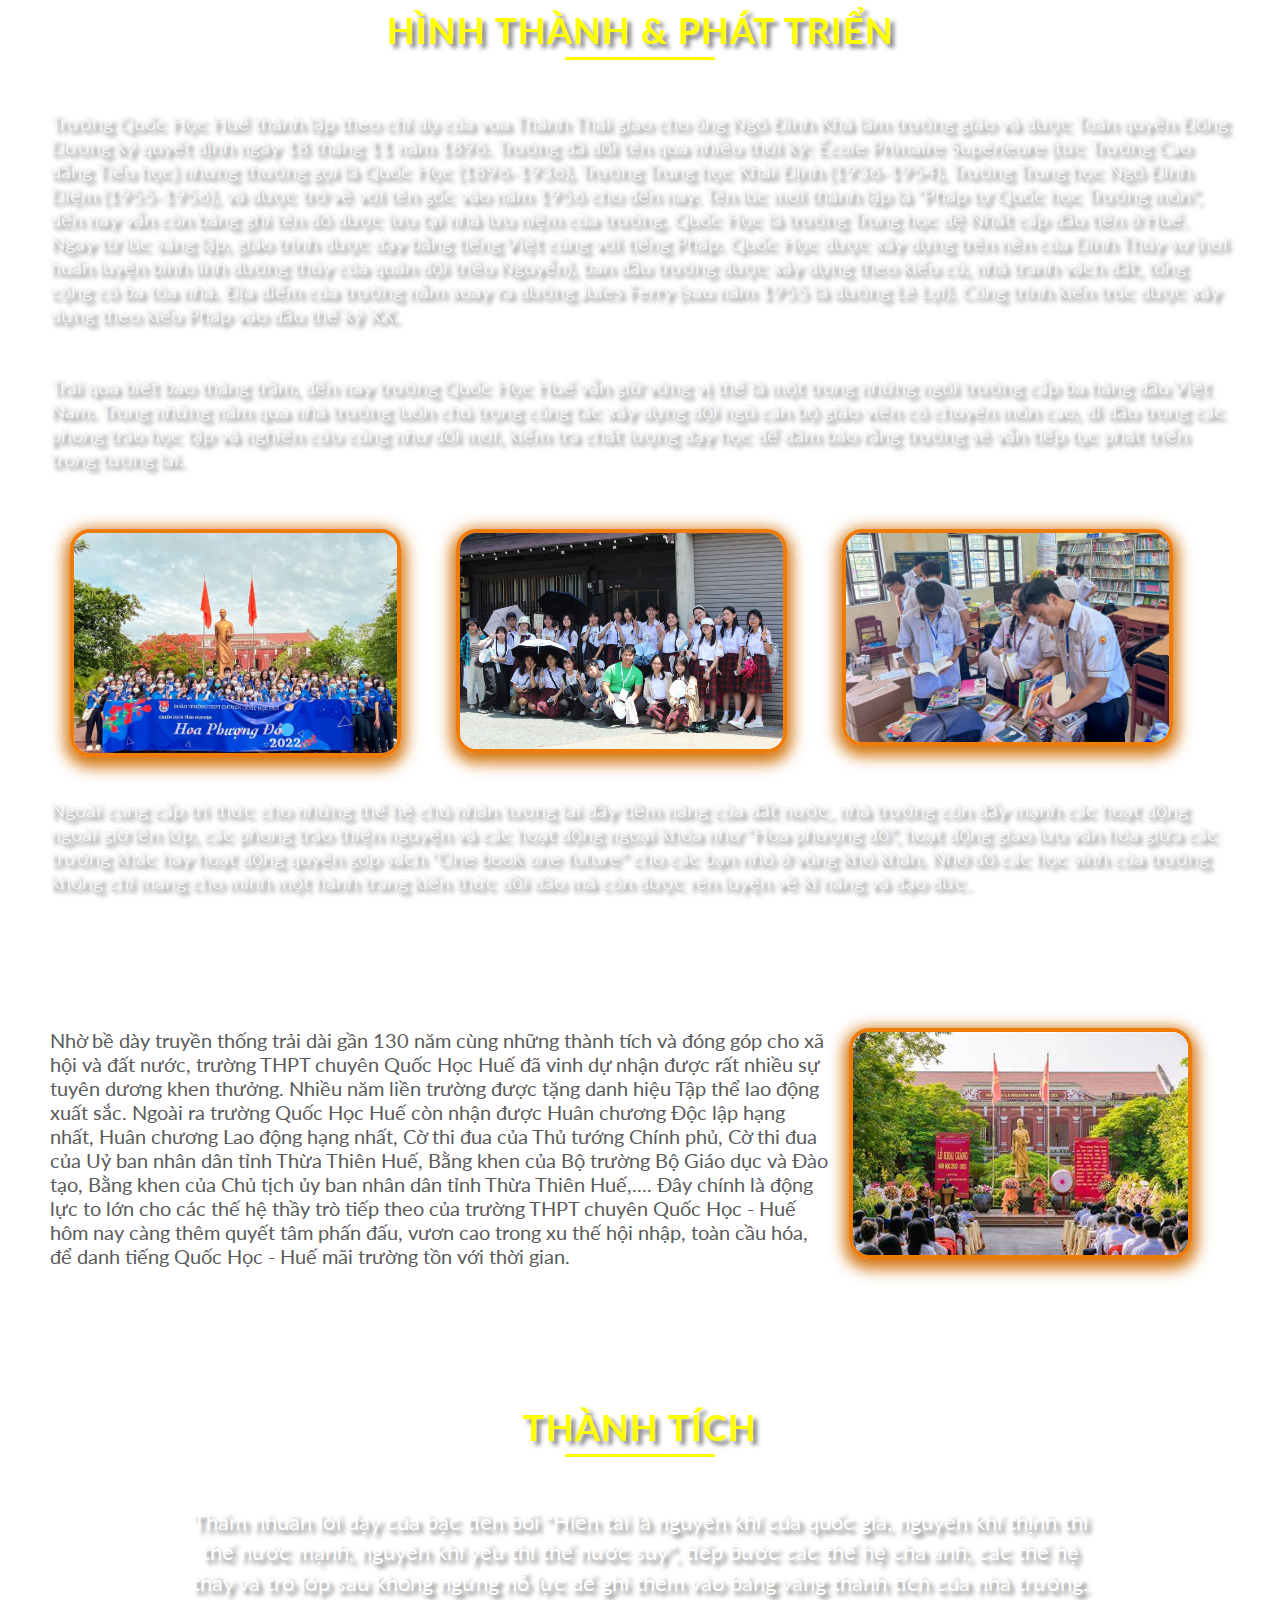
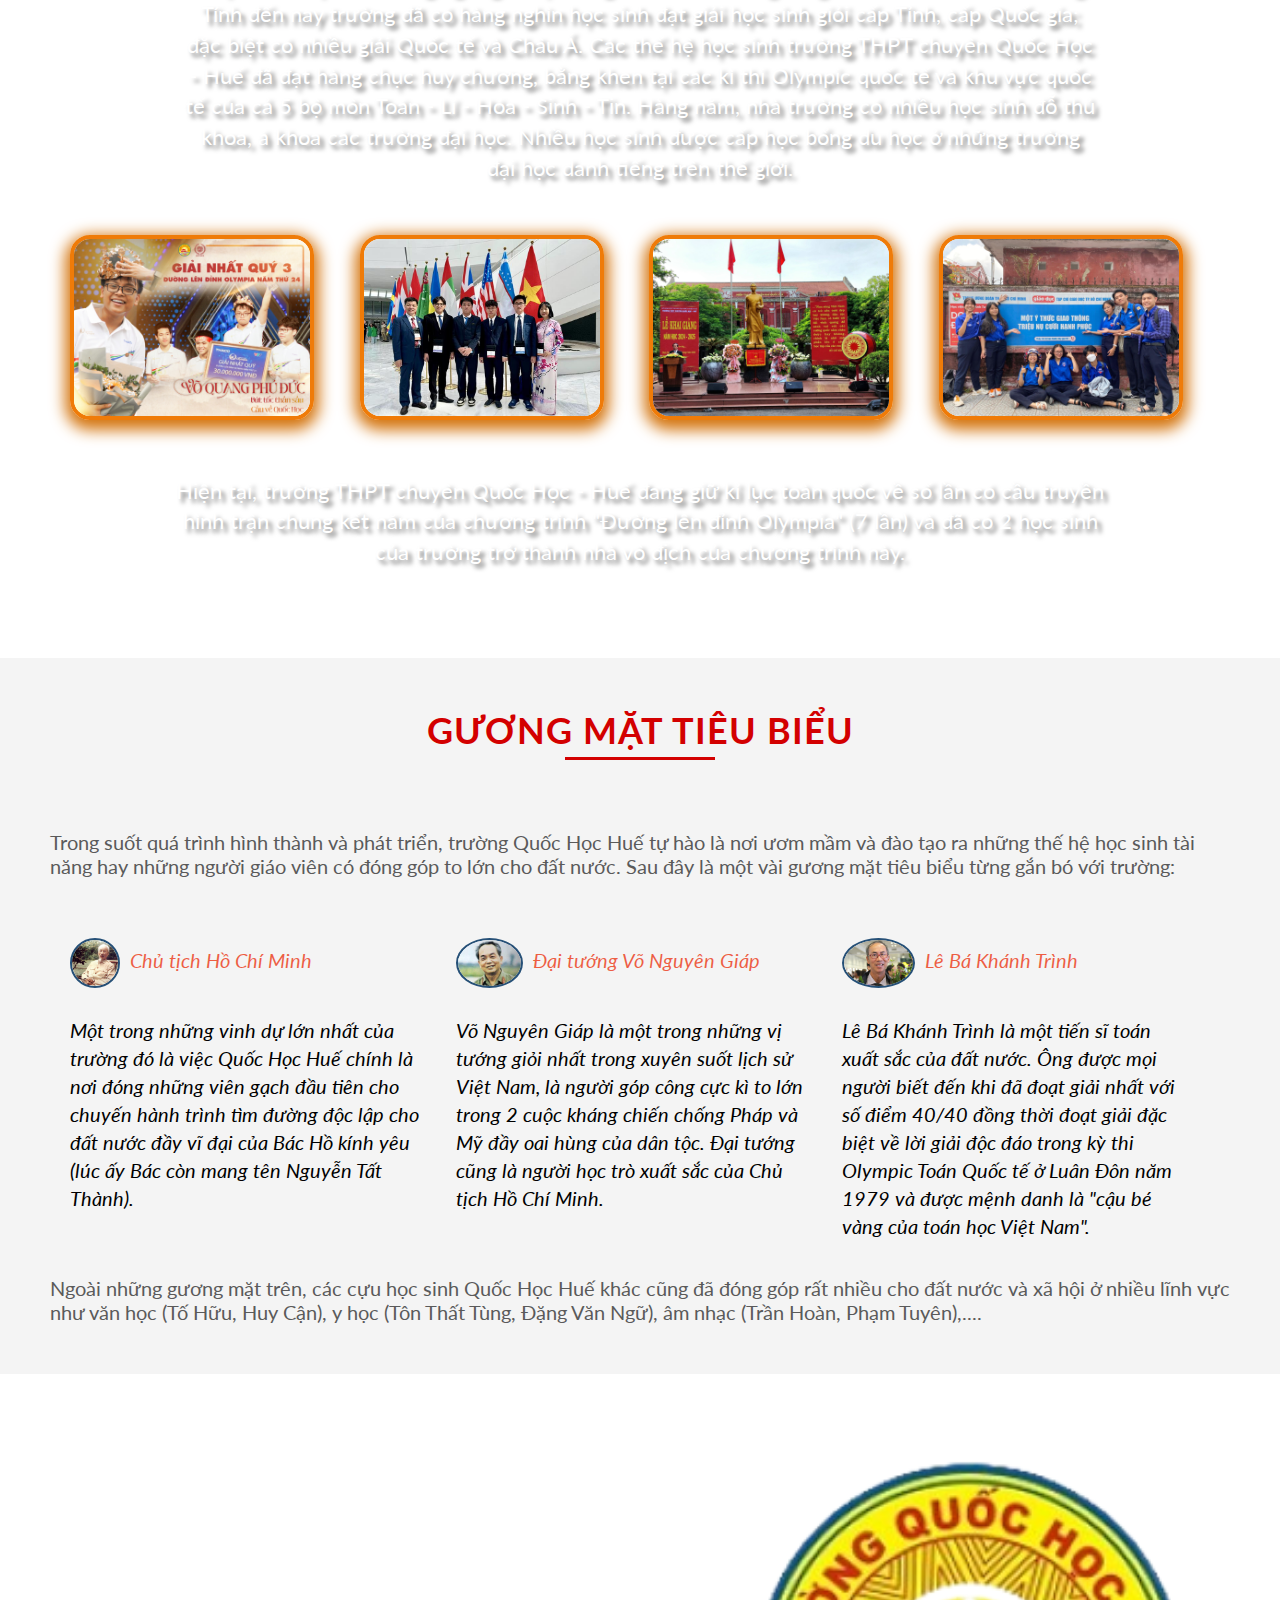
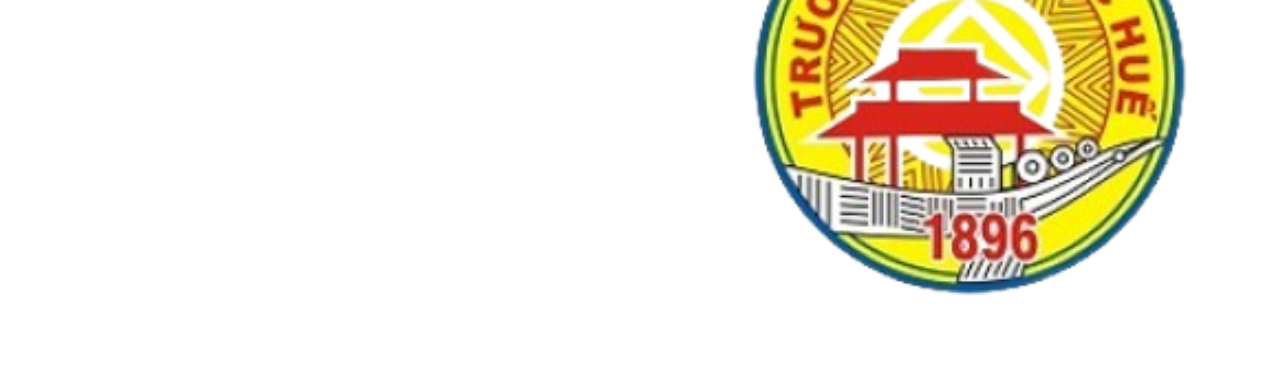
==== commit aac0243b: "Update index.html" ====
--- a/index.html
+++ b/index.html
@@ -19,8 +19,8 @@
         <div class="row">
             <div class="heading-main-box">
                 <h1>
-                    <div class="vien">QUỐC HỌC HUẾ</div>
-                    <div class="thien-duong">Niềm tự hào Cố đô</div>
+                    <div class="vien">&nbsp;&nbsp;&nbsp;&nbsp;QUỐC HỌC HUẾ</div>
+                    <div class="thien-duong">&nbsp;&nbsp;&nbsp;&nbsp;Niềm tự hào Cố đô</div>
                 </h1>
             </div>
         </div>
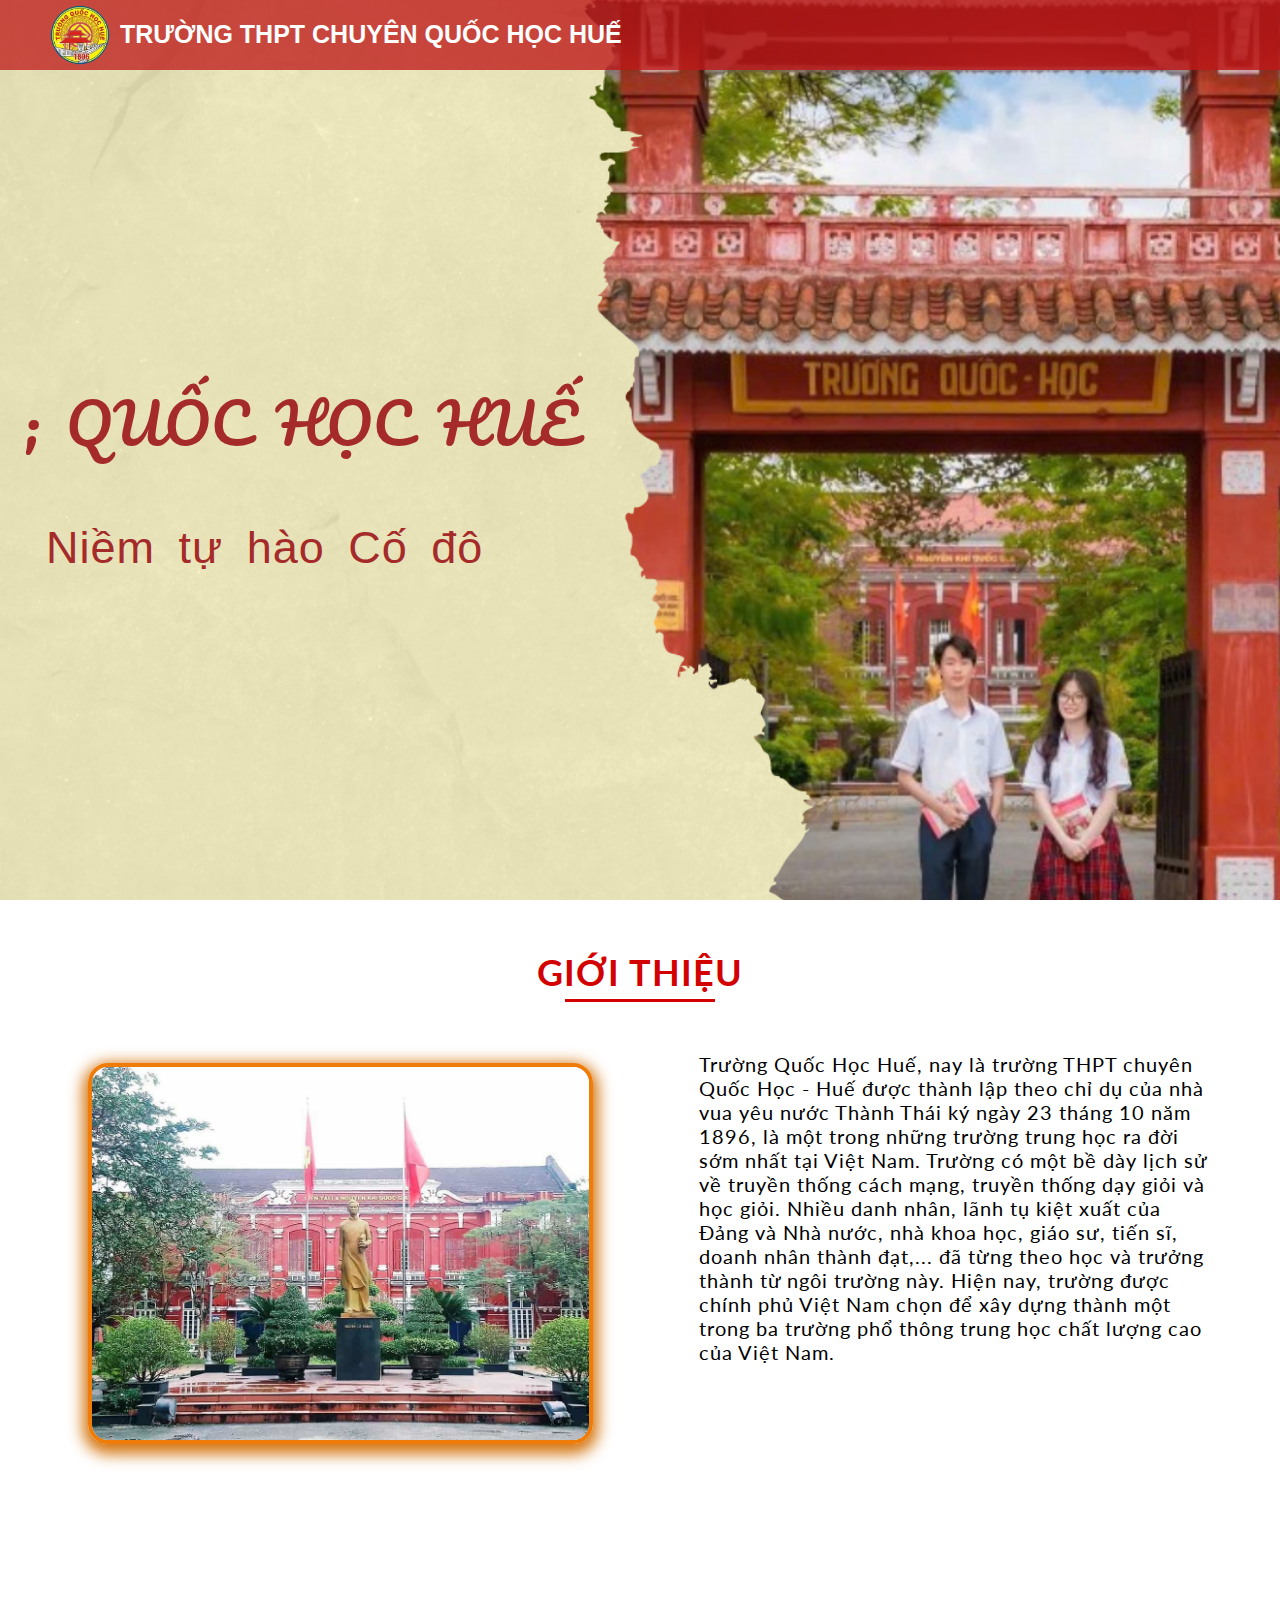
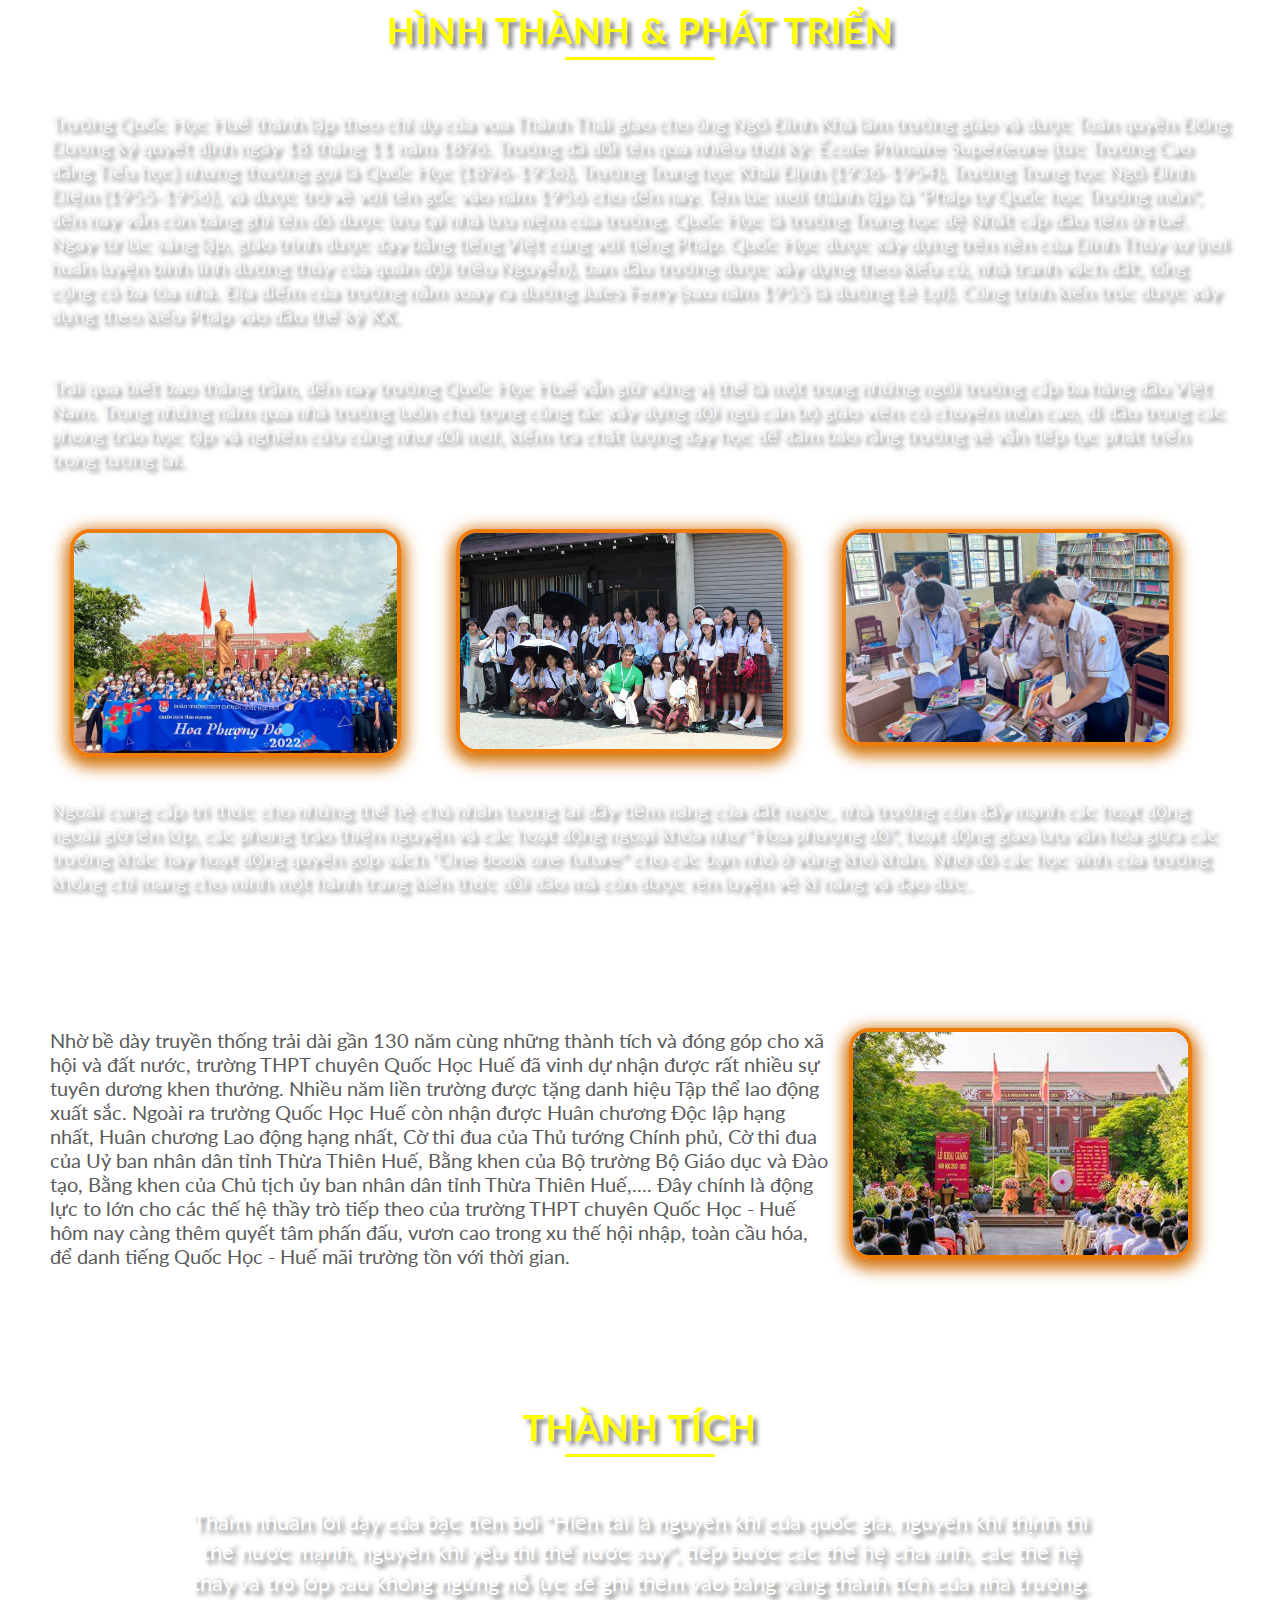
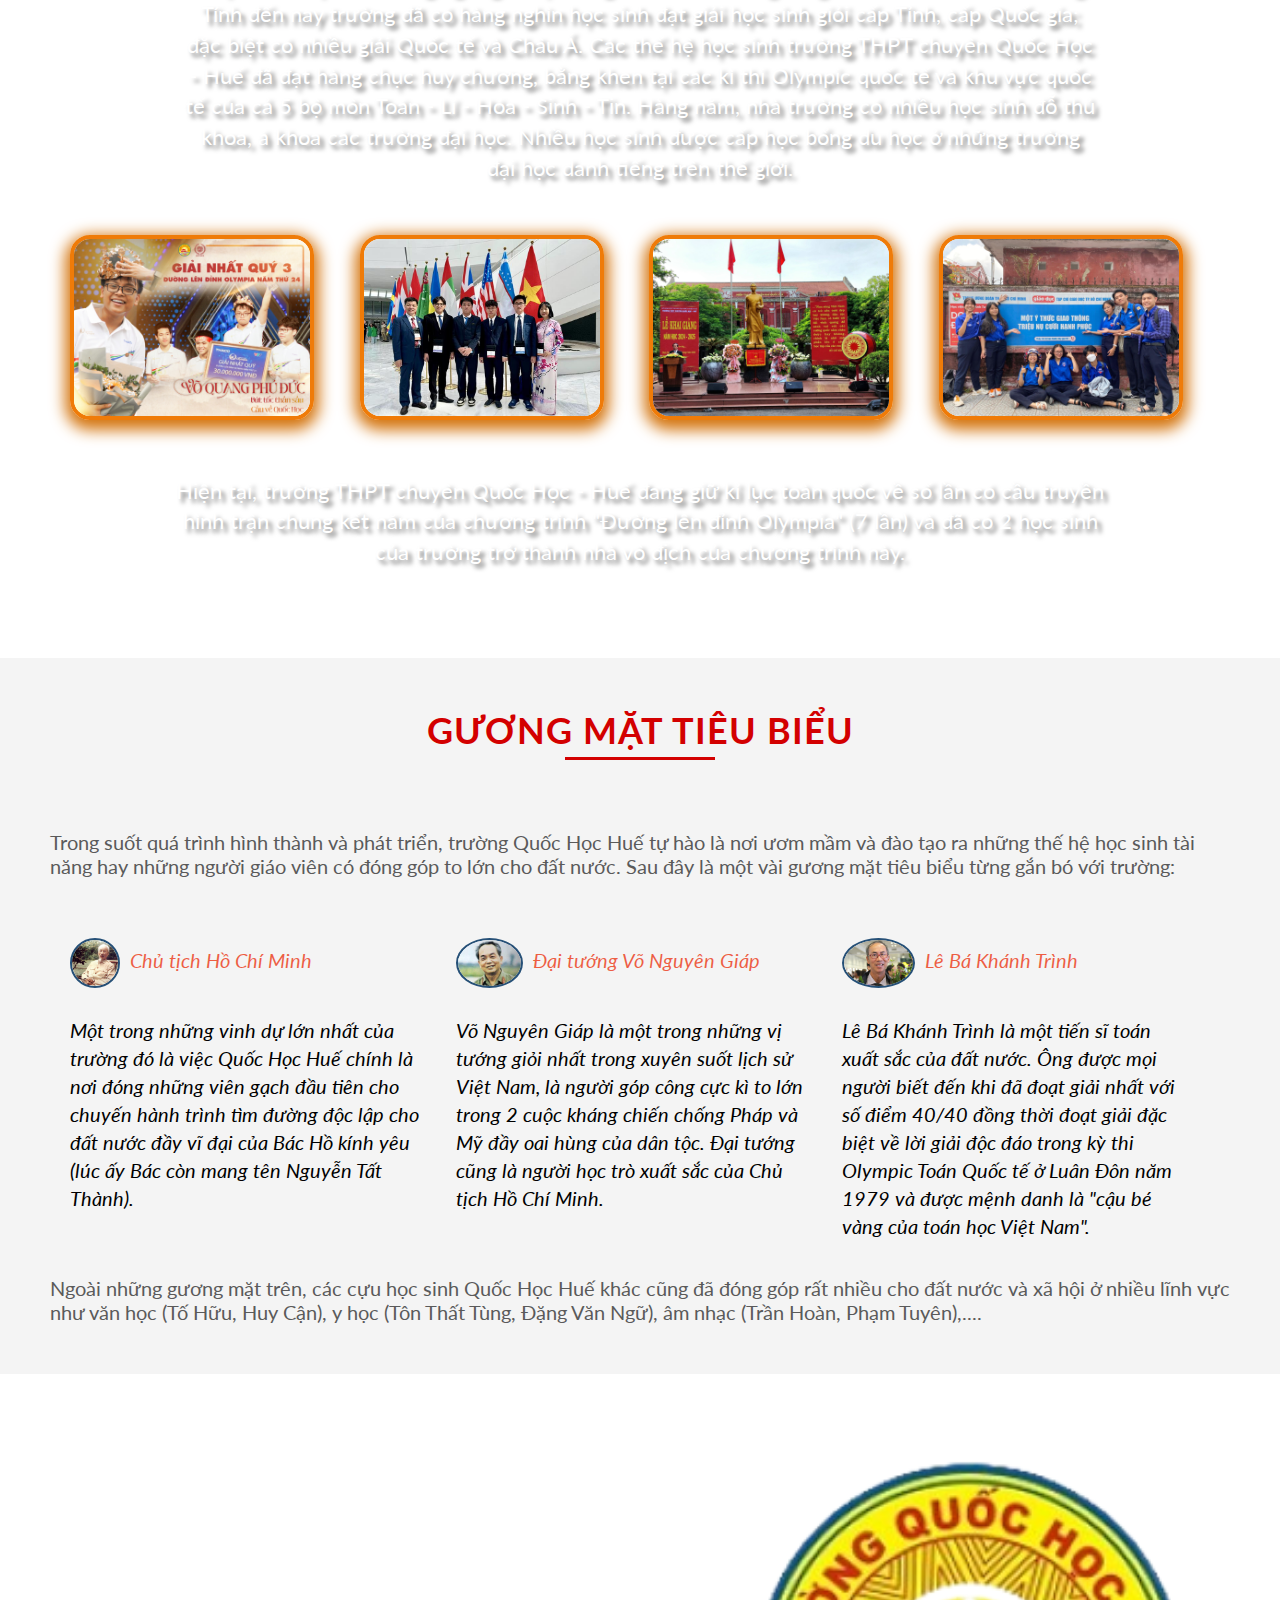
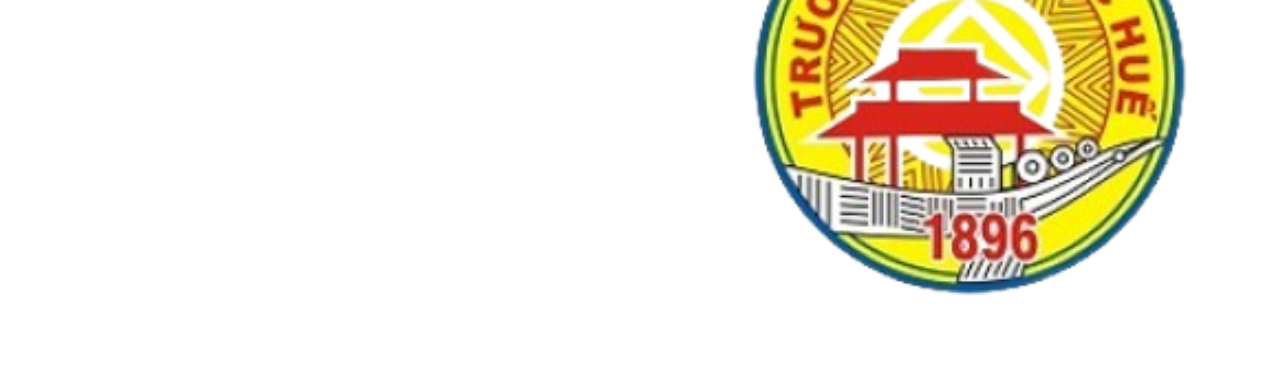
==== commit c7279896: "Update index.html" ====
--- a/index.html
+++ b/index.html
@@ -19,8 +19,8 @@
         <div class="row">
             <div class="heading-main-box">
                 <h1>
-                    <div class="vien">&nbsp;&nbsp;&nbsp;&nbsp;QUỐC HỌC HUẾ</div>
-                    <div class="thien-duong">&nbsp;&nbsp;&nbsp;&nbsp;Niềm tự hào Cố đô</div>
+                    <div class="vien">&nbsp;;&nbsp;QUỐC HỌC HUẾ</div>
+                    <div class="thien-duong">&nbsp;&nbsp;Niềm tự hào Cố đô</div>
                 </h1>
             </div>
         </div>
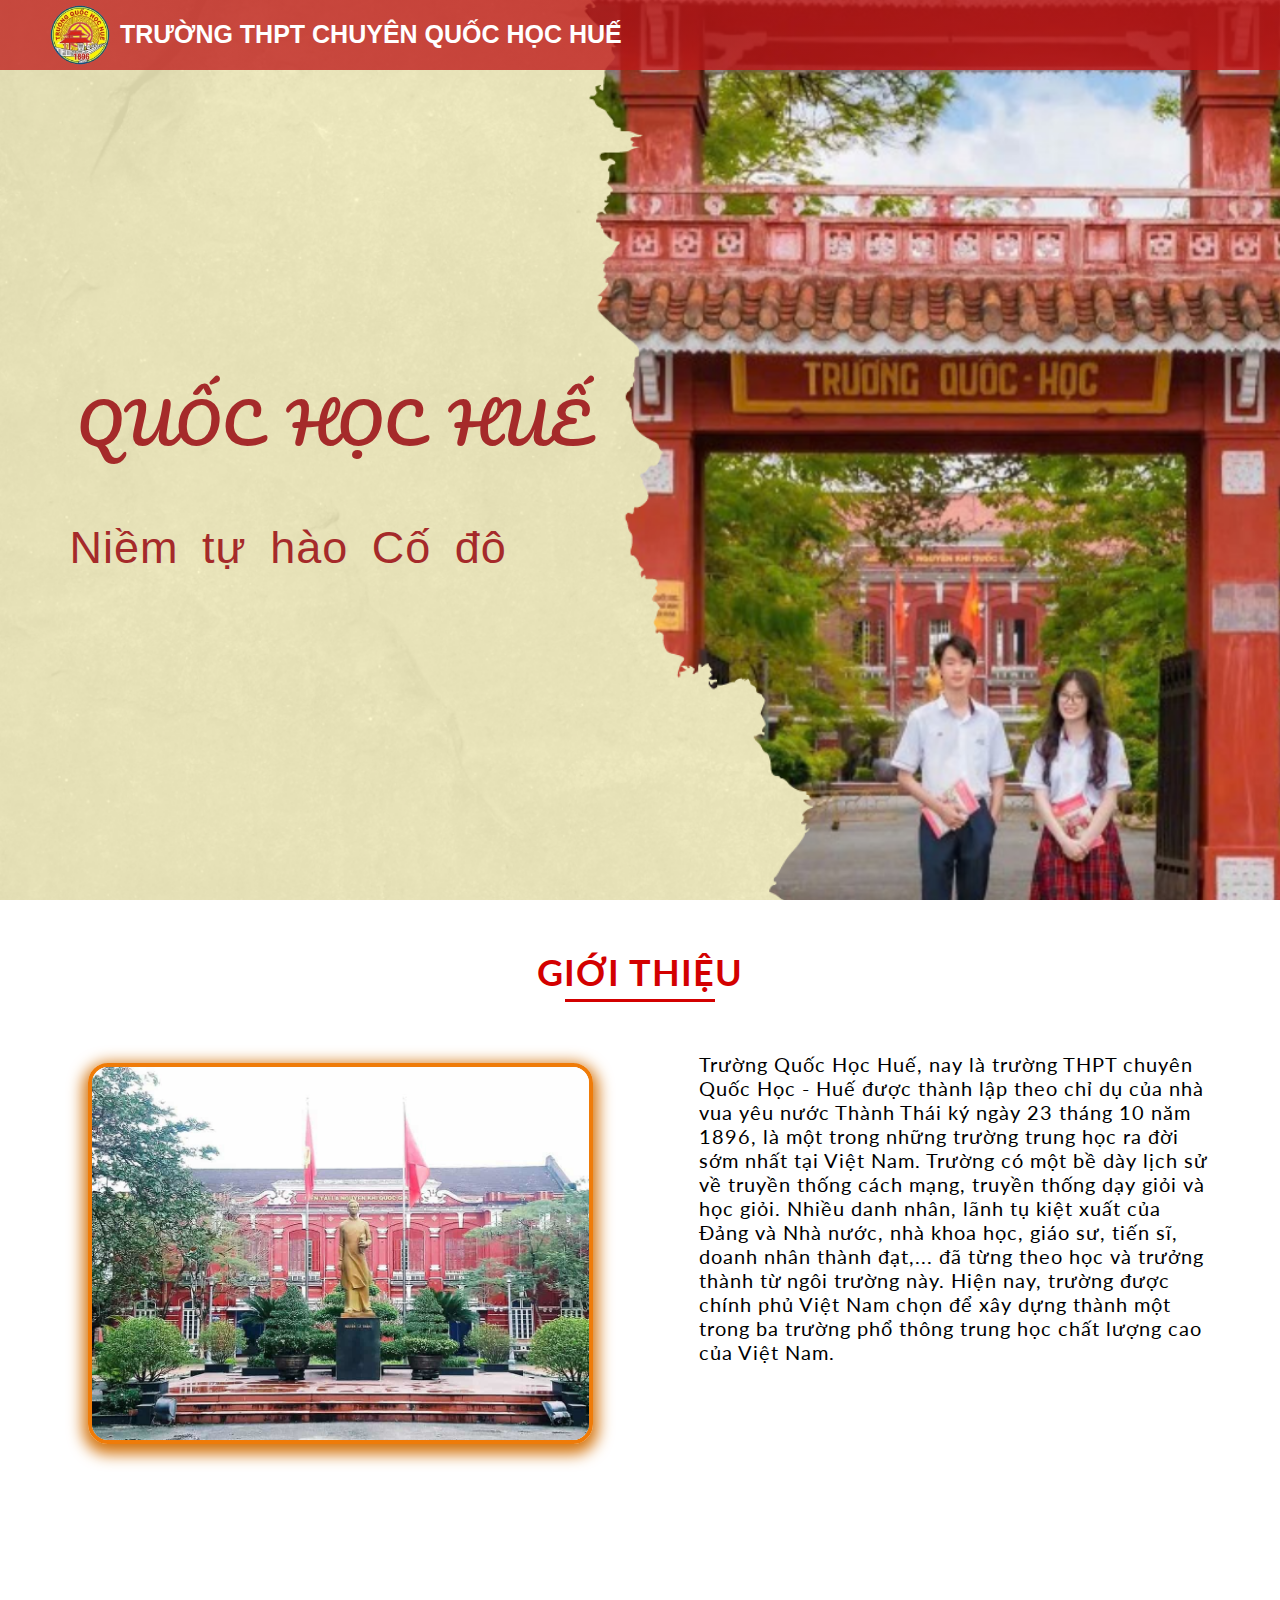
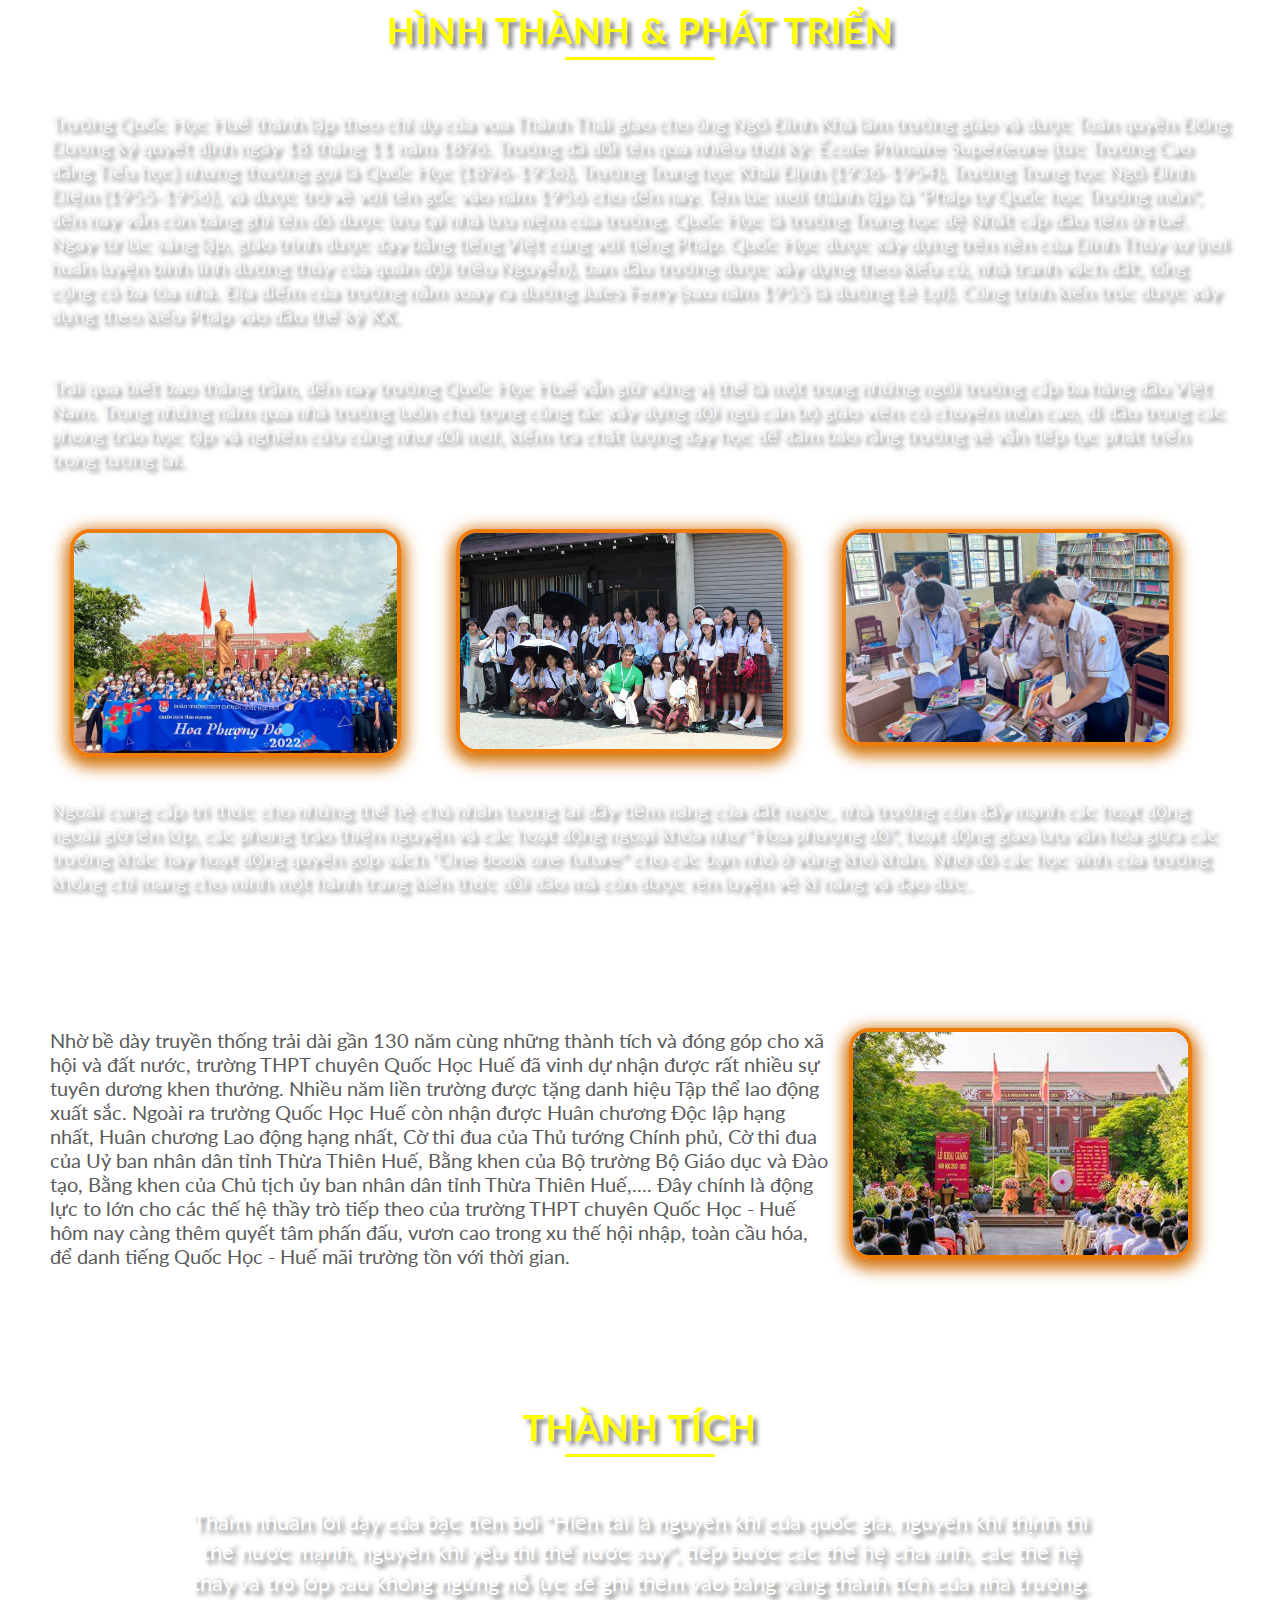
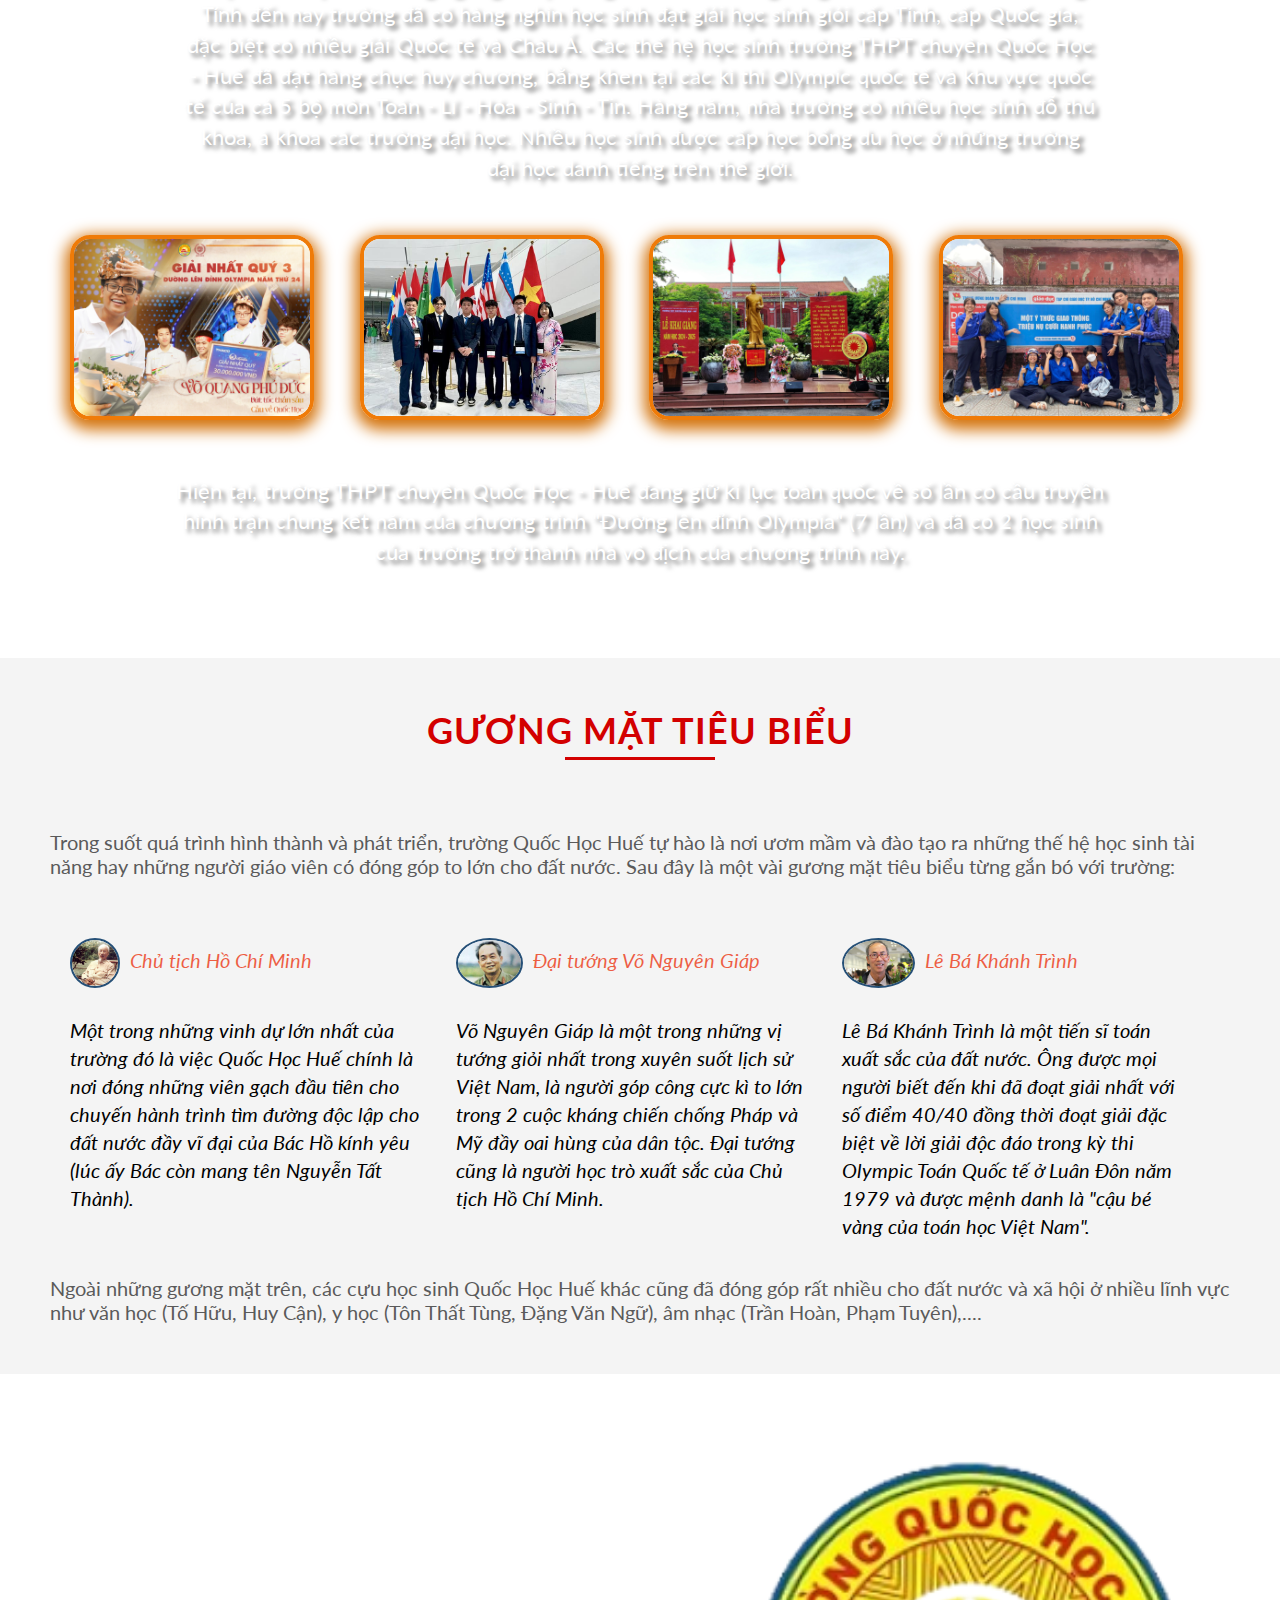
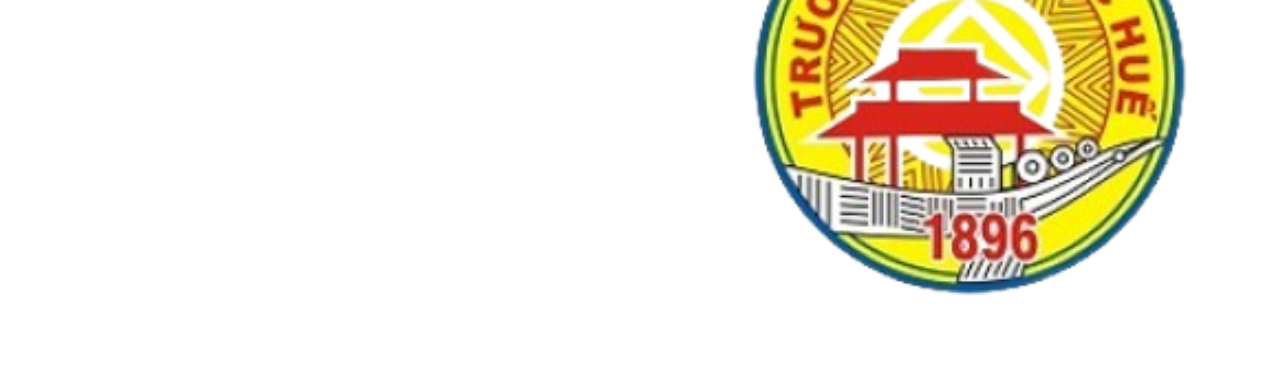
==== commit c6678c1a: "Update index.html" ====
--- a/index.html
+++ b/index.html
@@ -19,8 +19,8 @@
         <div class="row">
             <div class="heading-main-box">
                 <h1>
-                    <div class="vien">&nbsp;;&nbsp;QUỐC HỌC HUẾ</div>
-                    <div class="thien-duong">&nbsp;&nbsp;Niềm tự hào Cố đô</div>
+                    <div class="vien">&nbsp;&nbsp;&nbsp;QUỐC HỌC HUẾ</div>
+                    <div class="thien-duong">&nbsp;&nbsp;&nbsp;Niềm tự hào Cố đô</div>
                 </h1>
             </div>
         </div>
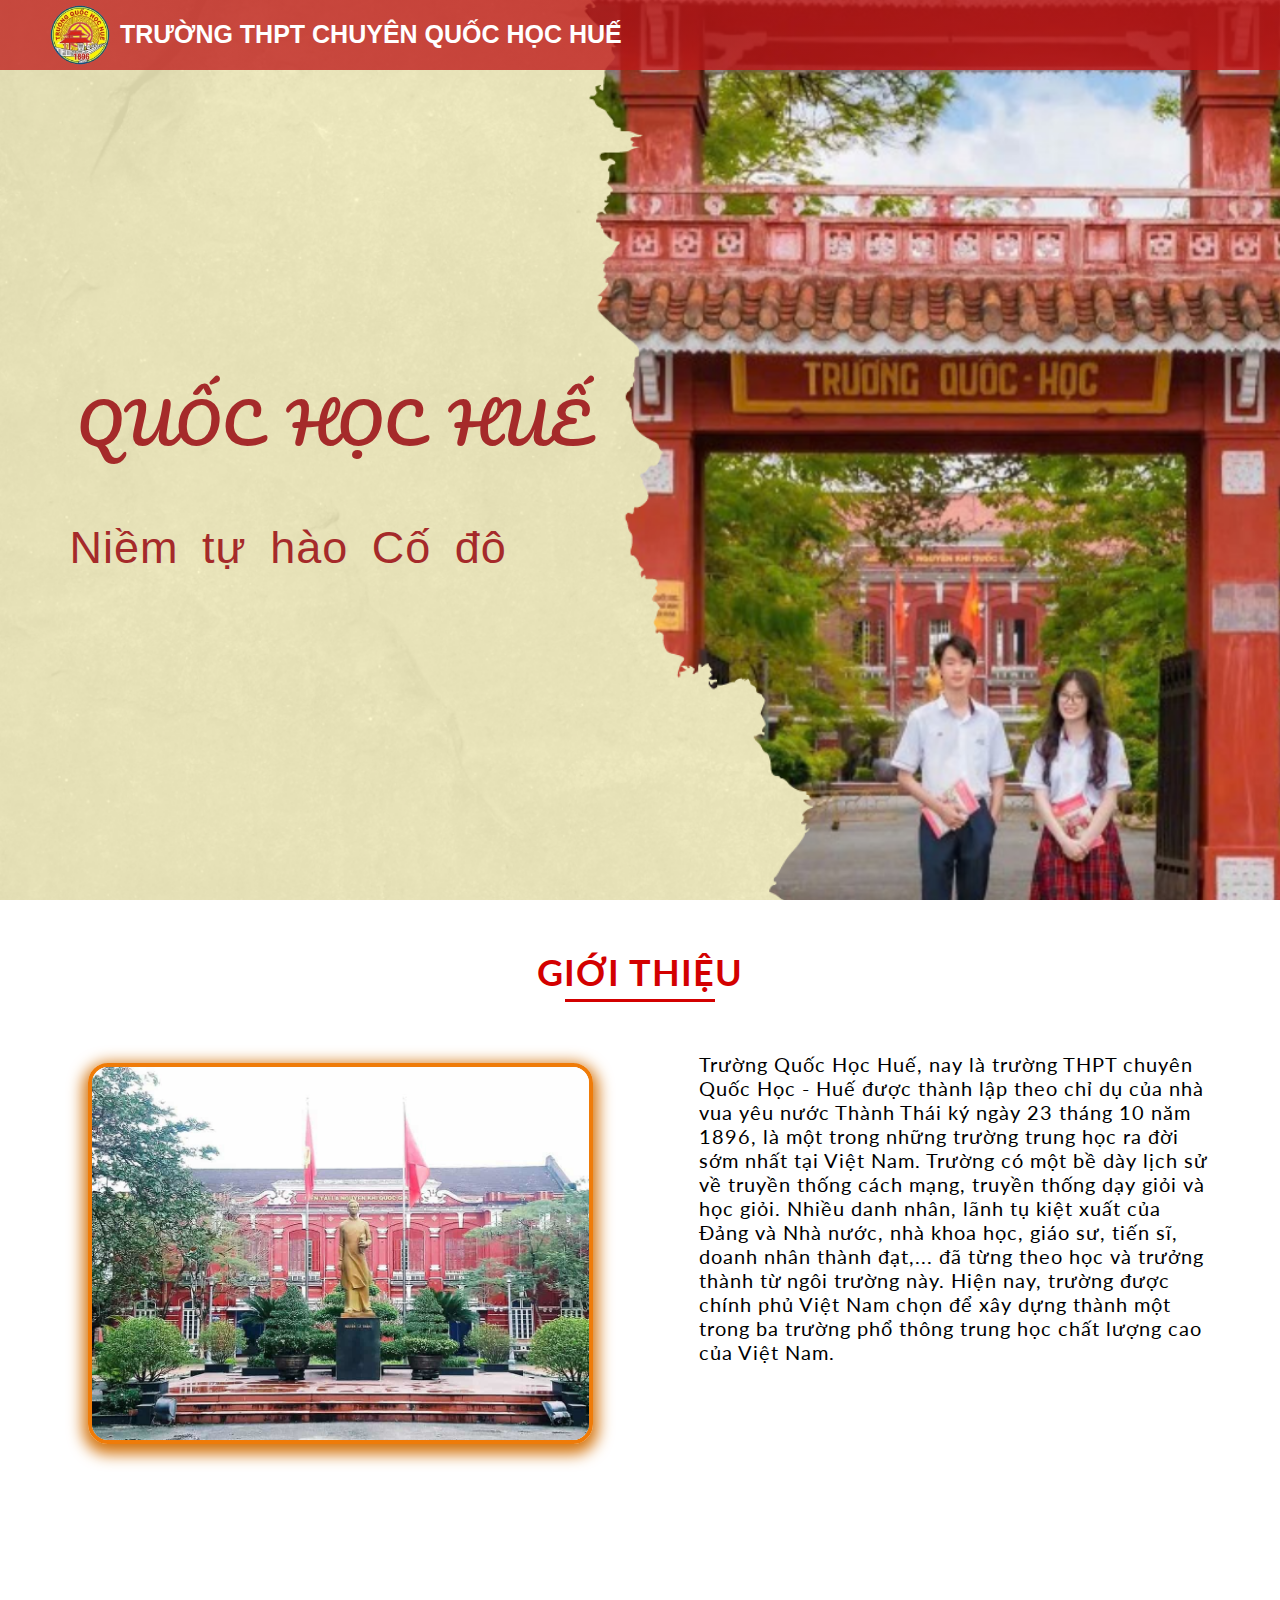
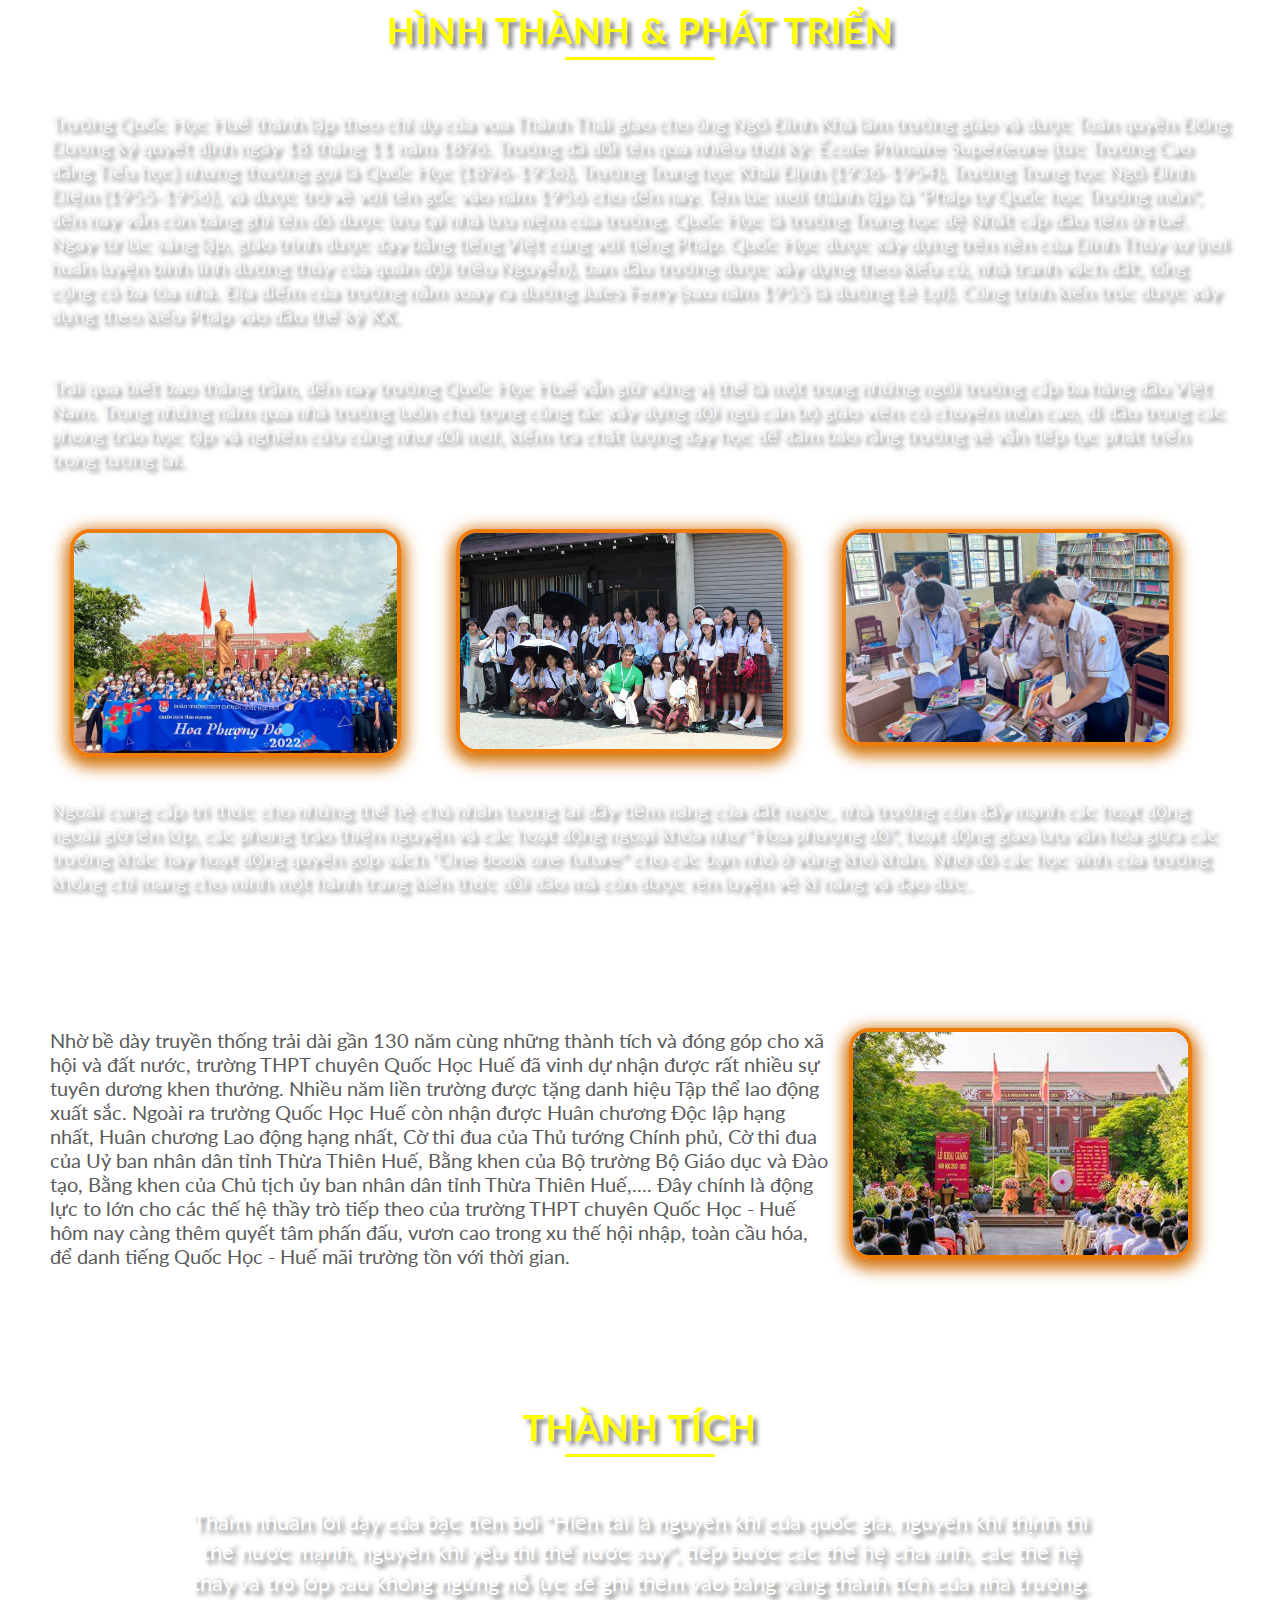
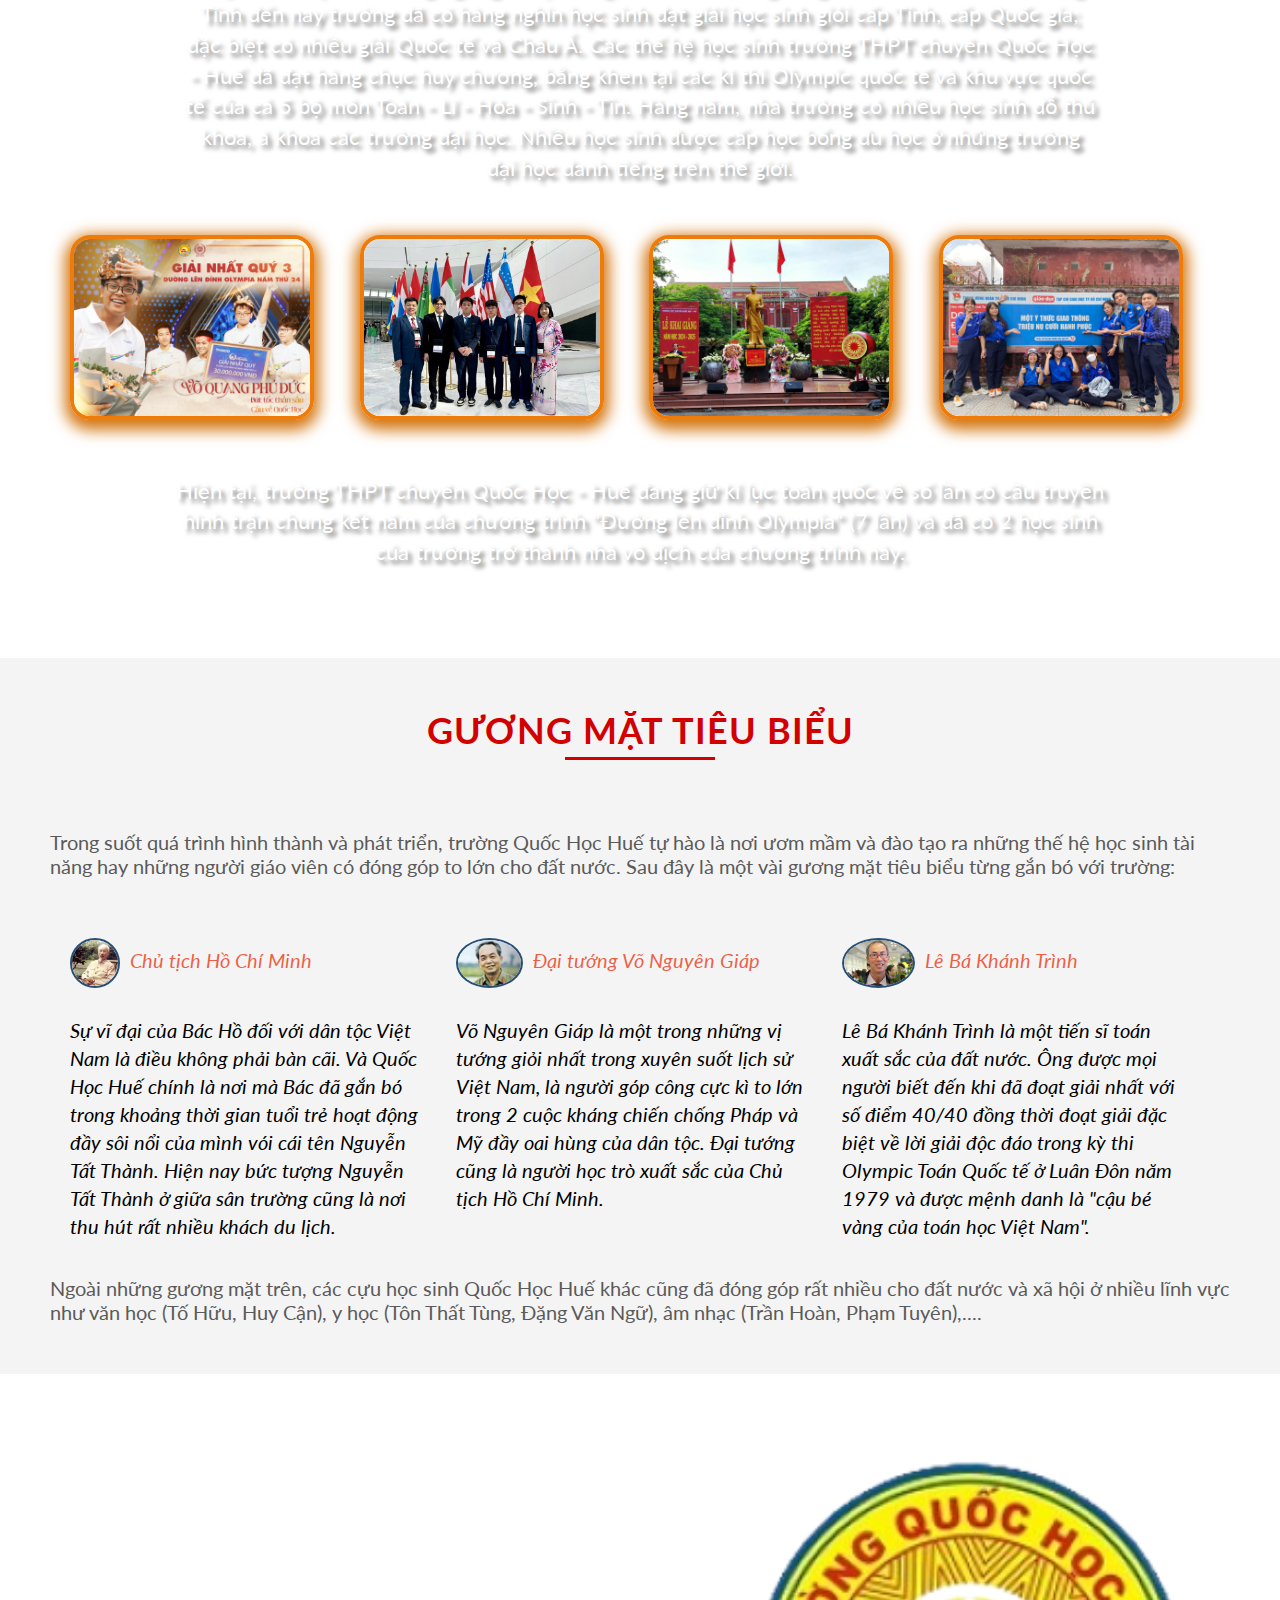
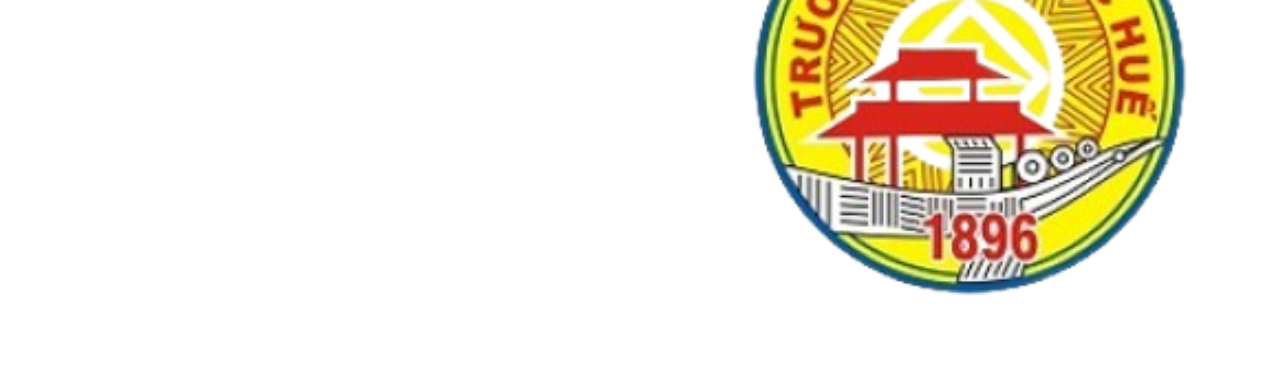
==== commit 8ce752b5: "Update index.html" ====
--- a/index.html
+++ b/index.html
@@ -104,7 +104,7 @@
                         <img  src="resources/img/ho-chi-minh.webp" alt="person1"> Chủ tịch Hồ Chí Minh
                     </cite>
                     <br>
-                    Một trong những vinh dự lớn nhất của trường đó là việc Quốc Học Huế chính là nơi đóng những viên gạch đầu tiên cho chuyến hành trình tìm đường độc lập cho đất nước đầy vĩ đại của Bác Hồ kính yêu (lúc ấy Bác còn mang tên Nguyễn Tất Thành).
+                    Sự vĩ đại của Bác Hồ đối với dân tộc Việt Nam là điều không phải bàn cãi. Và Quốc Học Huế chính là nơi mà Bác đã gắn bó trong khoảng thời gian tuổi trẻ hoạt động đầy sôi nổi của mình vói cái tên Nguyễn Tất Thành. Hiện nay bức tượng Nguyễn Tất Thành ở giữa sân trường cũng là nơi thu hút rất nhiều khách du lịch.
                 </blockquote>
             </div>
             <div class="col span-1-of-3">
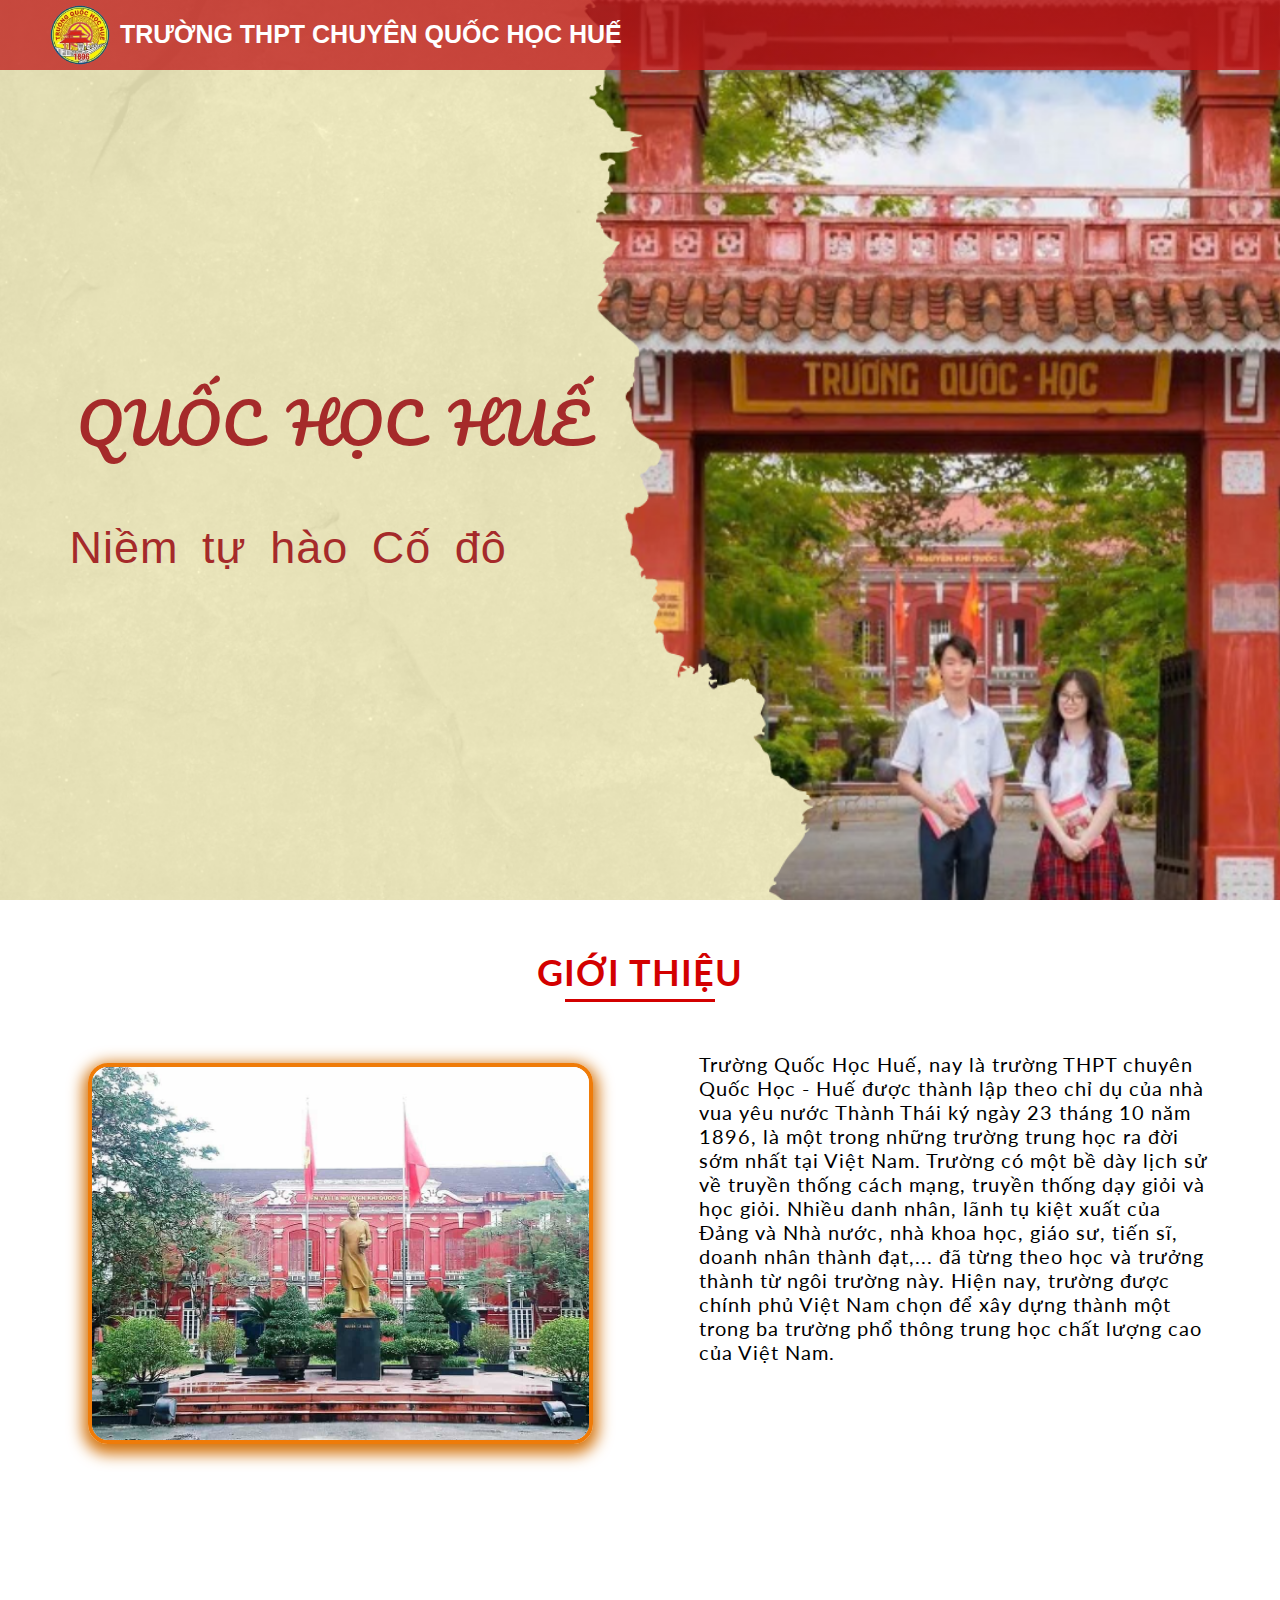
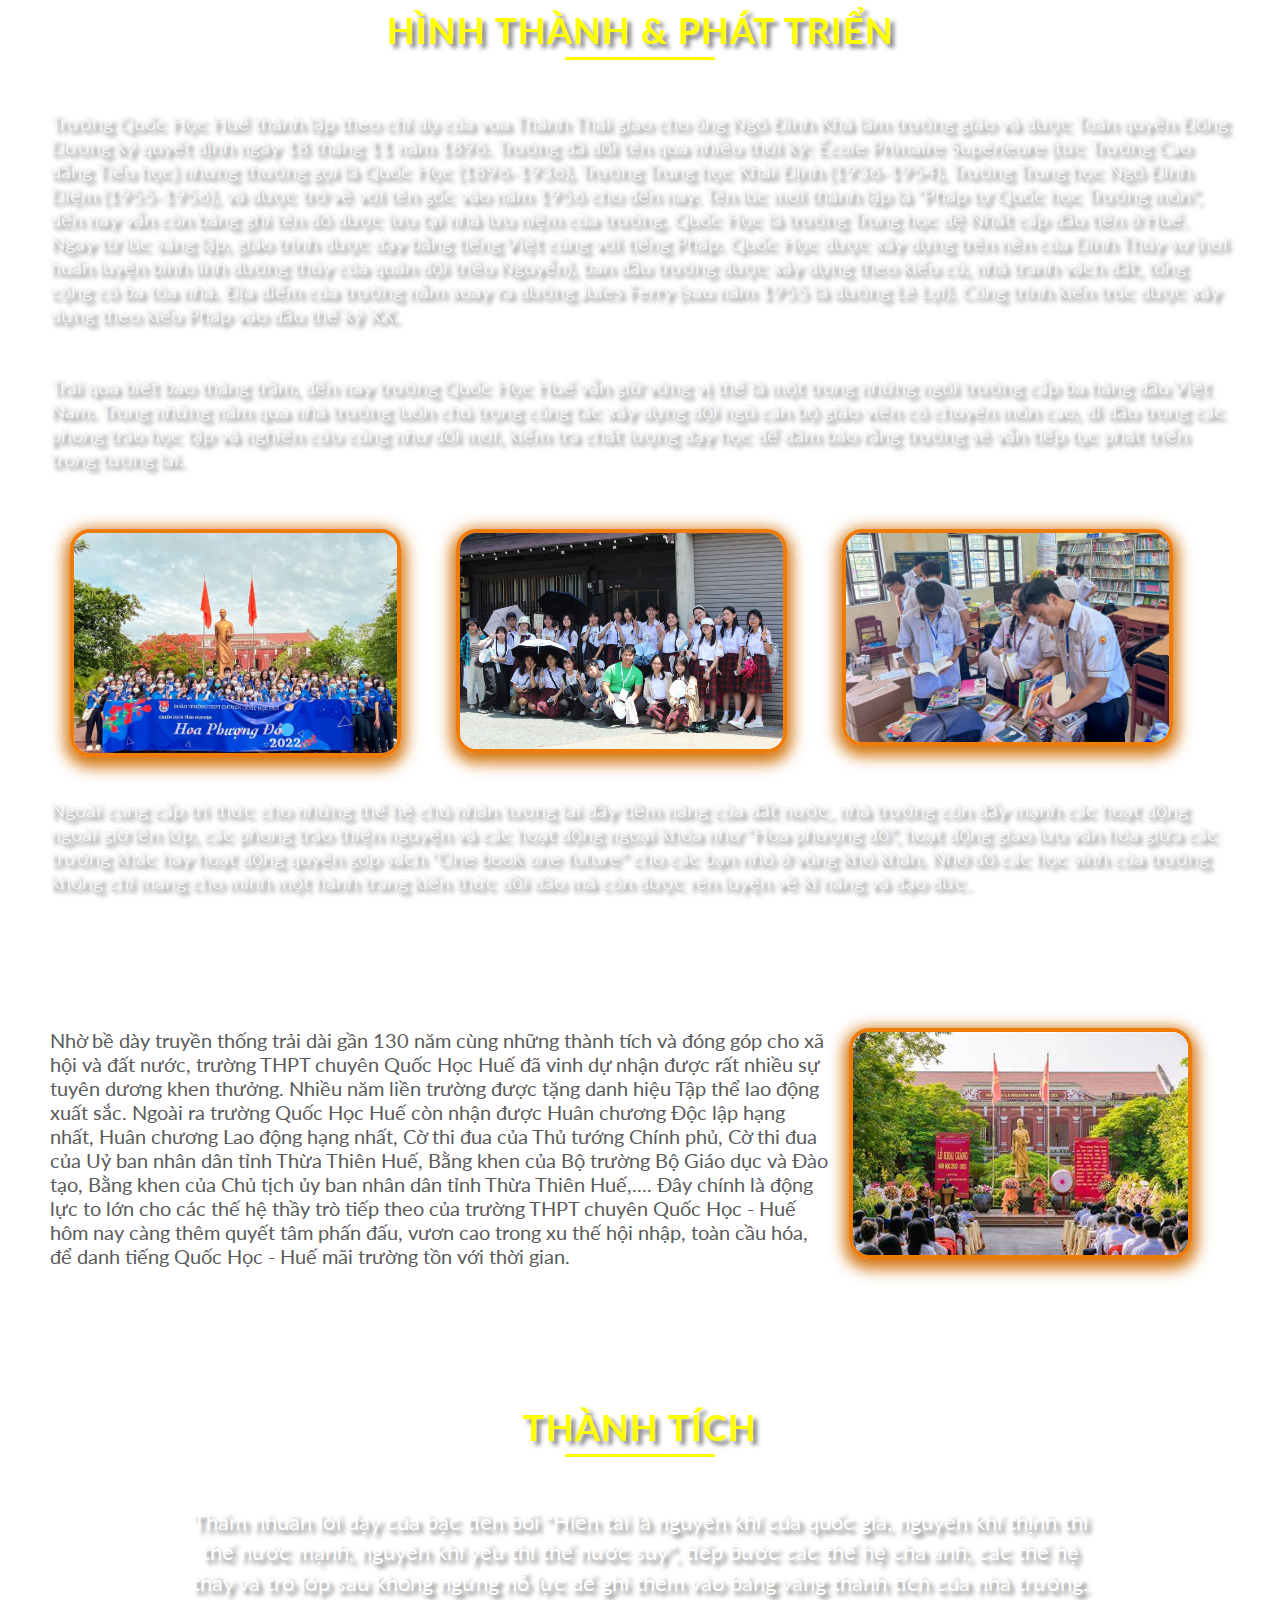
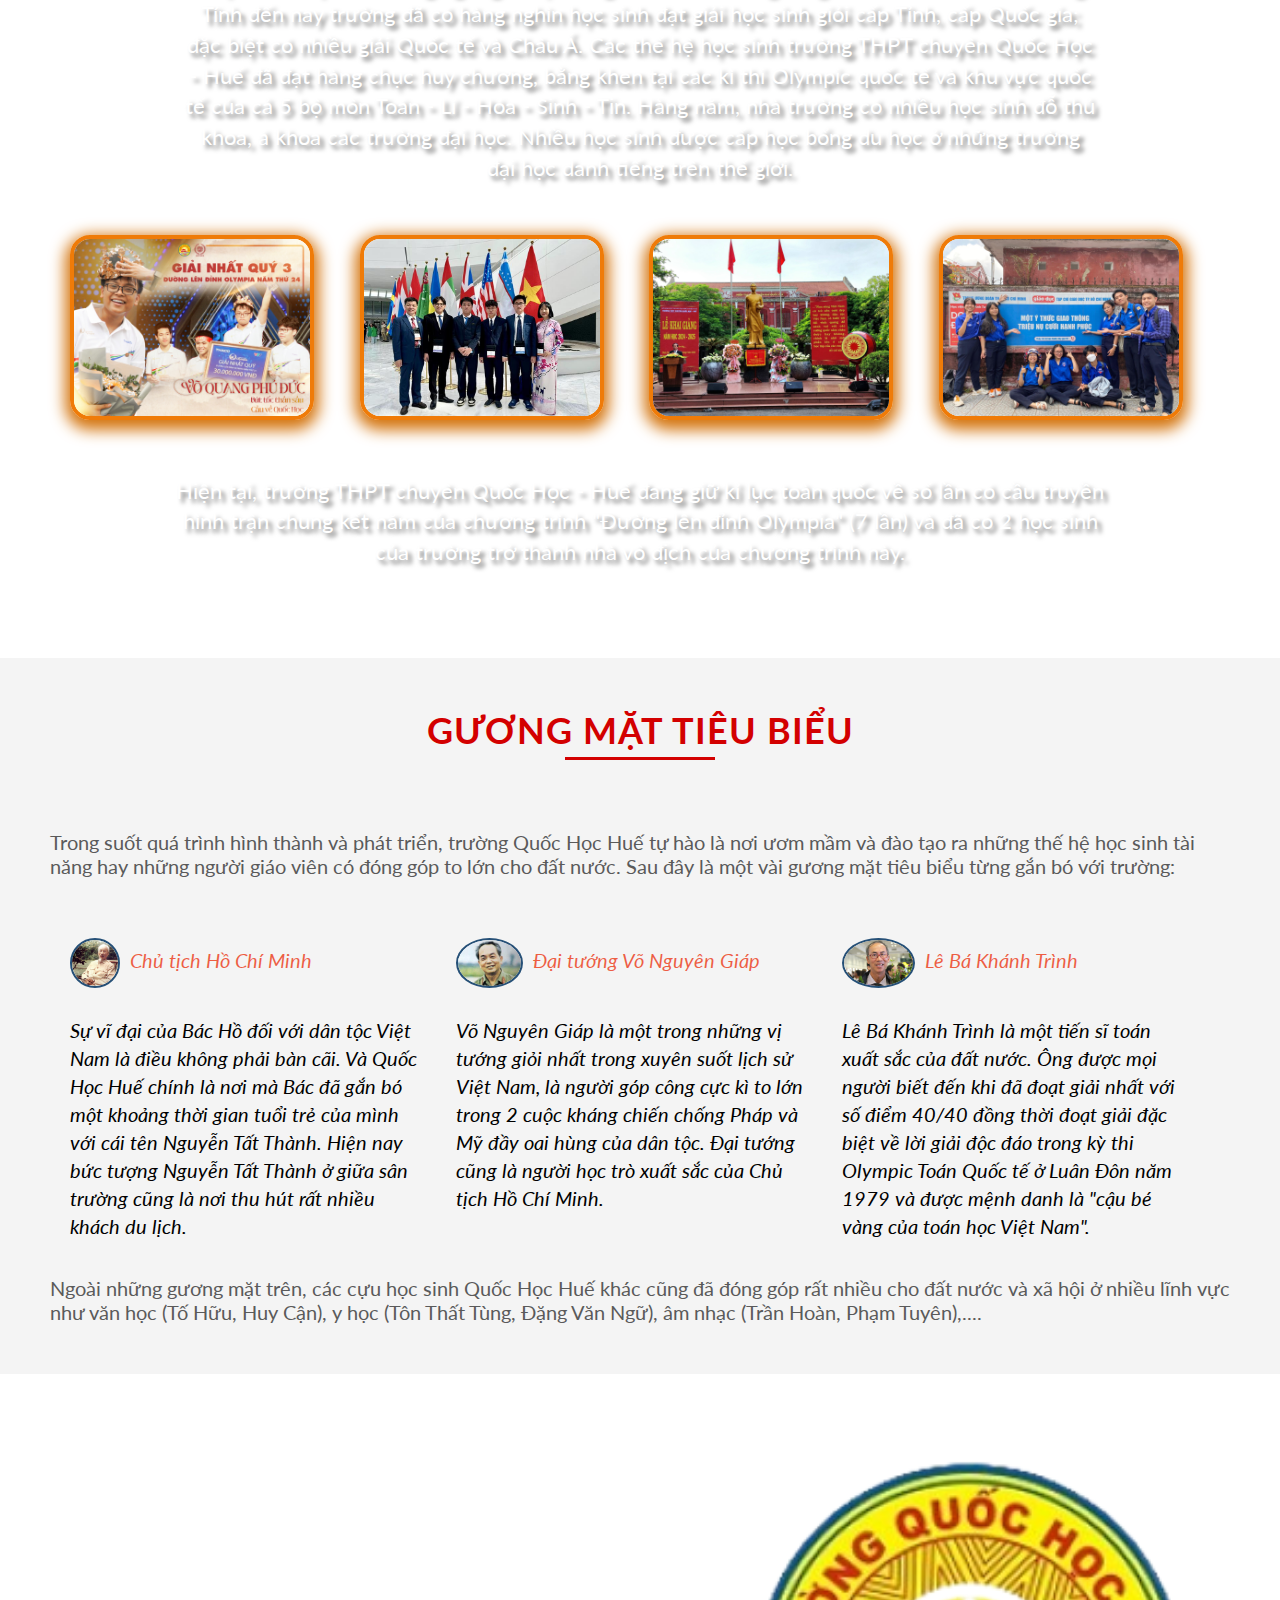
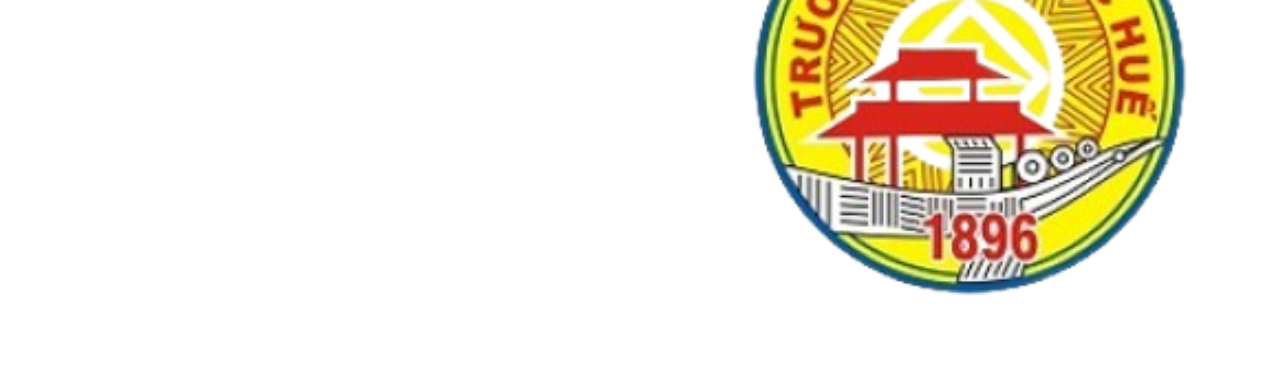
==== commit 8d6bf1e2: "Update index.html" ====
--- a/index.html
+++ b/index.html
@@ -104,7 +104,7 @@
                         <img  src="resources/img/ho-chi-minh.webp" alt="person1"> Chủ tịch Hồ Chí Minh
                     </cite>
                     <br>
-                    Sự vĩ đại của Bác Hồ đối với dân tộc Việt Nam là điều không phải bàn cãi. Và Quốc Học Huế chính là nơi mà Bác đã gắn bó trong khoảng thời gian tuổi trẻ hoạt động đầy sôi nổi của mình vói cái tên Nguyễn Tất Thành. Hiện nay bức tượng Nguyễn Tất Thành ở giữa sân trường cũng là nơi thu hút rất nhiều khách du lịch.
+                    Sự vĩ đại của Bác Hồ đối với dân tộc Việt Nam là điều không phải bàn cãi. Và Quốc Học Huế chính là nơi mà Bác đã gắn bó một khoảng thời gian tuổi trẻ của mình với cái tên Nguyễn Tất Thành. Hiện nay bức tượng Nguyễn Tất Thành ở giữa sân trường cũng là nơi thu hút rất nhiều khách du lịch.
                 </blockquote>
             </div>
             <div class="col span-1-of-3">
